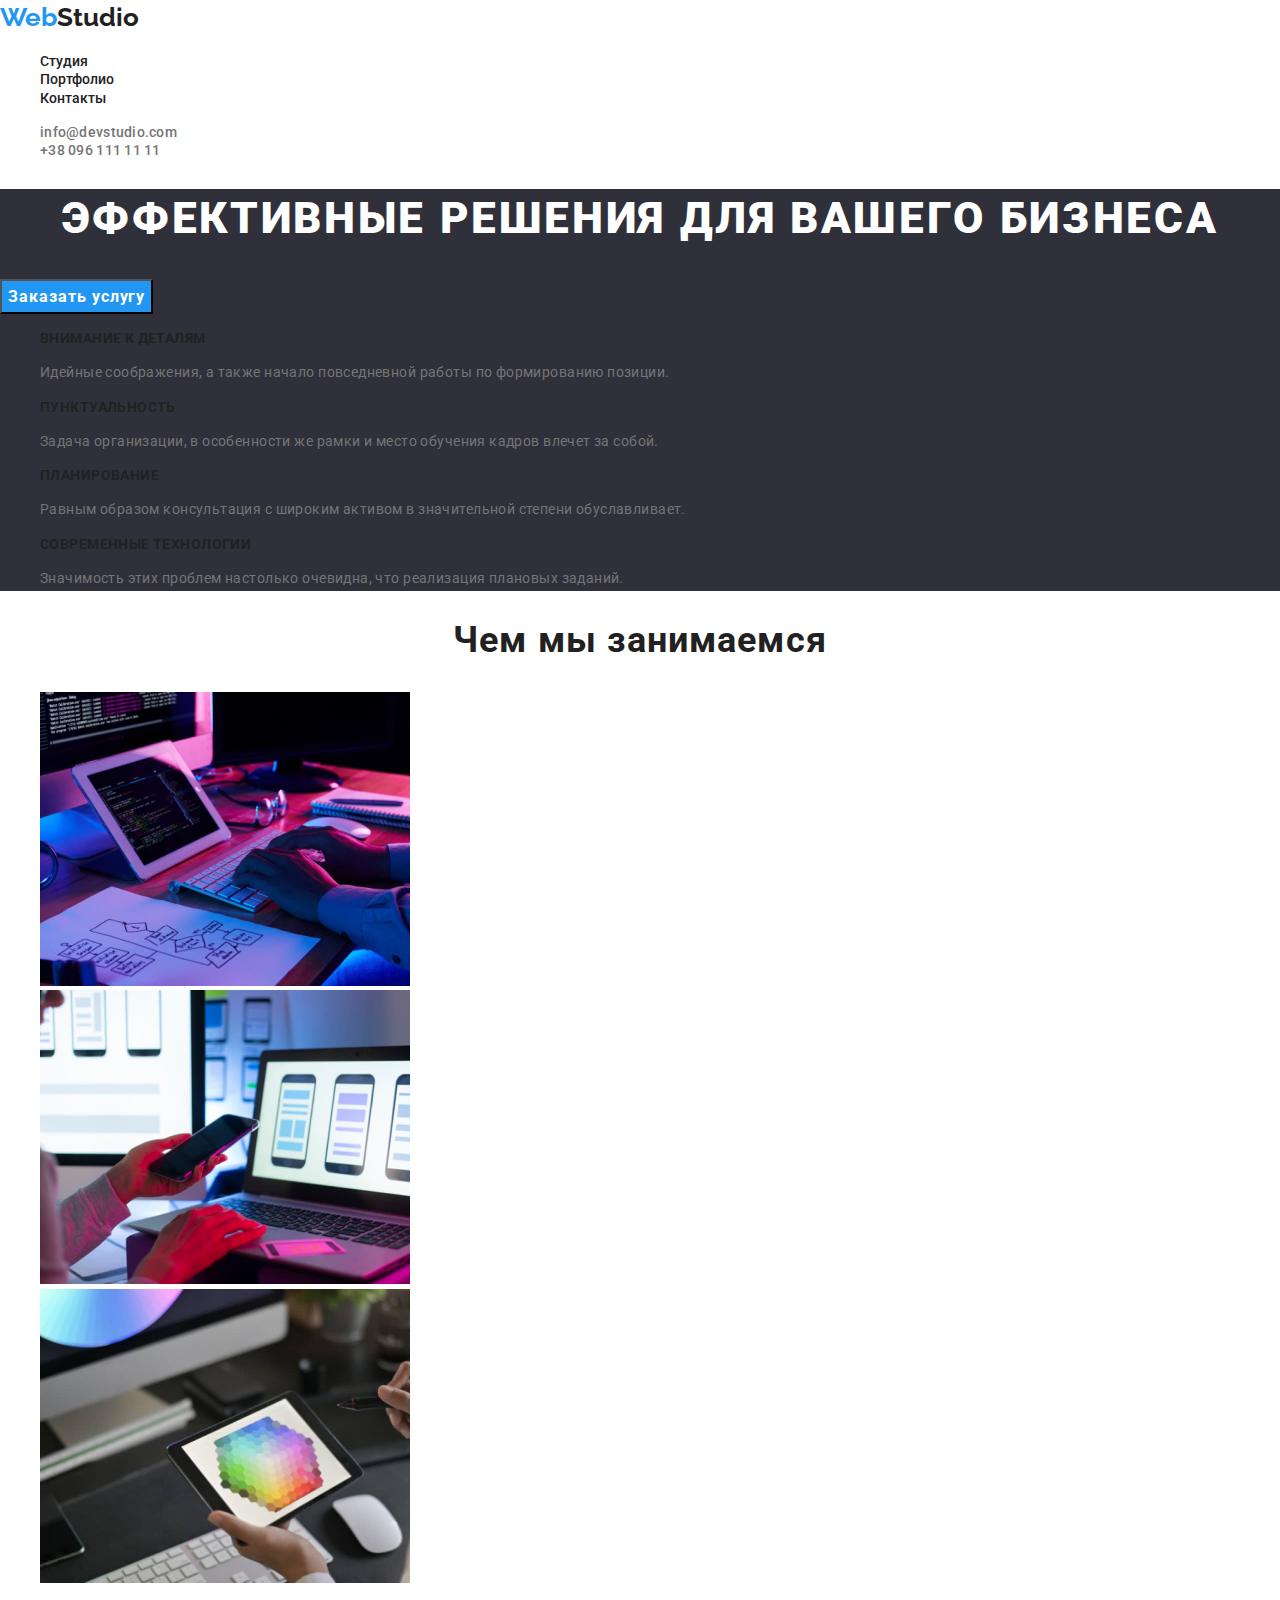
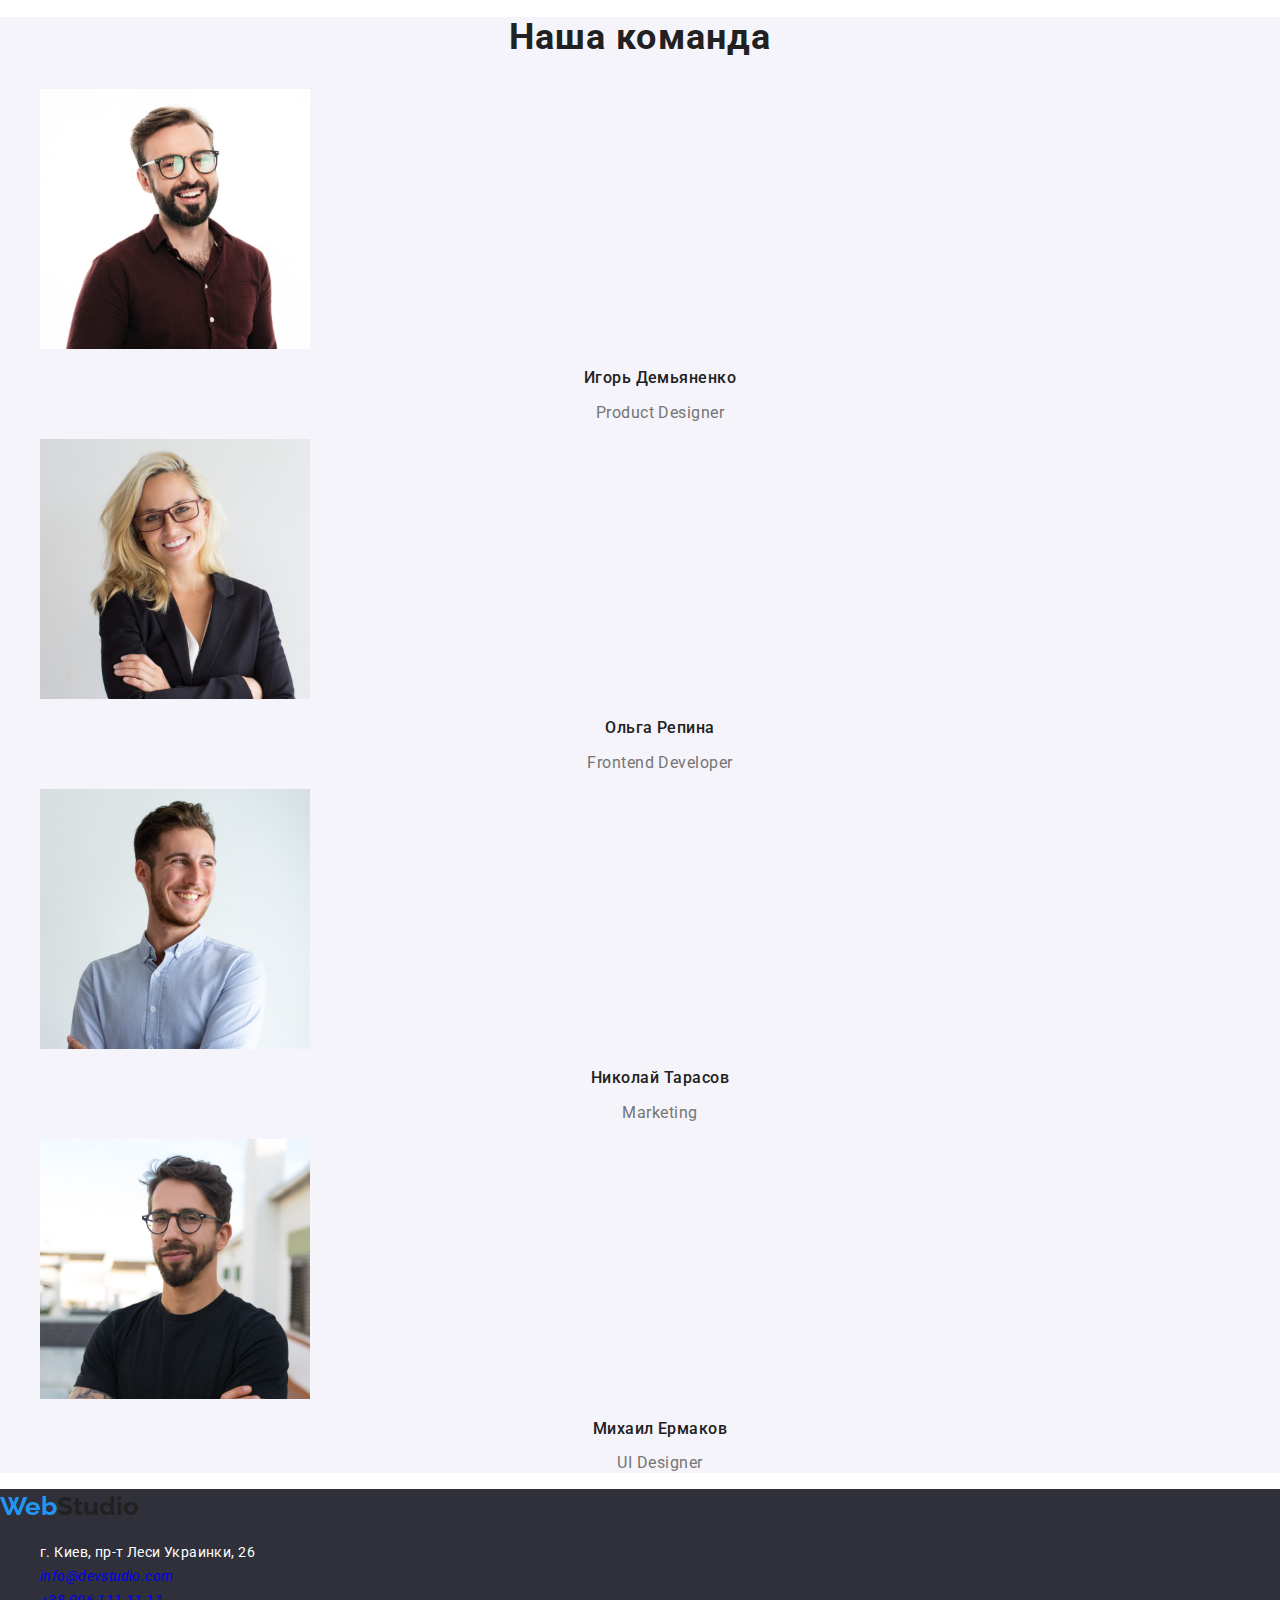
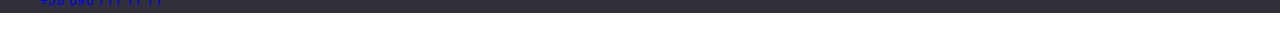
==== index.html @ ce3121b1 "17" ====
<!DOCTYPE html>
<html lang="ru">
   <head>
      <meta charset="UTF-8">
      <meta http-equiv="X-UA-Compatible" content="IE=edge">
      <meta name="viewport" content="width=device-width, initial-scale=1.0">
      <title>WebStudio</title>
      <link rel="stylesheet" href="https://cdnjs.cloudflare.com/ajax/libs/modern-normalize/1.1.0/modern-normalize.min.css">
      <link rel="preconnect" href="https://fonts.googleapis.com">
      <link rel="preconnect" href="https://fonts.gstatic.com" crossorigin>
      <link href="https://fonts.googleapis.com/css2?family=Raleway:wght@700&family=Roboto:wght@400;500;700;900&display=swap" rel="stylesheet">
      <link rel="stylesheet" href="./css/style.css">
      </head>
   <body>
      <header class="header">
         <nav class="nav">
               <a href="" class="logo link"><span class="web-logo">Web</span>Studio</a>
               <ul class="site-nav list">
                  <li class="site-nav-item"><a href="./index.html" class="site-nav-link link">Студия</a></li>
                  <li class="site-nav-item"><a href="./portfolio.html" class="site-nav-link link">Портфолио</a></li>
                  <li class="site-nav-item"><a href="" class="site-nav-link link">Контакты</a></li>
               </ul>
         </nav>
               <ul class="site-contacts list">
                  <li class="site-contacts-item"><a href="mailto:info@devstudio.com" class="contacts link">info@devstudio.com</a></li> 
                  <li class="site-contacts-item"><a href="tel:+380961111111" class="contacts link">+38 096 111 11 11</a></li>
               </ul>
      </header>
                           <!-- основная часть--> 
   <main class="" >
      <section class="title-part">
         <h1 class="title-business">
            Эффективные решения для вашего бизнеса
         </h1>
               <button type="button" class="button">Заказать услугу</button>
                           <!--заголовки и текст-->
         <h2 class="visually-hidden"> Наши приемущества</h2>
         <ul class="list">
            <li>
               <h3 class="main-title">
               Внимание к деталям
               </h3>
                  <p class="main-text">
                     Идейные соображения, а также начало повседневной работы по формированию позиции.
                  </p>
            </li>
            <li>
               <h3 class="main-title">
               Пунктуальность
               </h3>
                  <p class="main-text">
                     Задача организации, в особенности же рамки и место обучения кадров влечет за собой.
                  </p>
            </li>
            <li>
               <h3 class="main-title">
                     Планирование
               </h3>
                  <p class="main-text">
                  Равным образом консультация с широким активом в значительной степени обуславливает.
                  </p>
            </li>
            <li>
               <h3 class="main-title">
               Современные технологии
               </h3>
                  <p class="main-text">
                     Значимость этих проблем настолько очевидна, что реализация плановых заданий. 
                  </p>
            </li>
         </ul>
      </section> 
                              <!-- часть с картинками -->
      <section class="section-services">    
         <h2 class="title-employment">
            Чем мы занимаемся
         </h2>
            <ul class="list link">
               <li><img src="img/image2.jpg" alt="работа с кодом" width="370" height="294"></li>
               <li><img src="img/image0.jpg" alt="работа на ноутбуке" width="370" height="294"></li>
               <li><img src="img/image1.jpg" alt="работа с графикой" width="370" height="294"></li>
            </ul>
      </section>
                                 <!--наша команда-->
      <section class="our-team-section">
         <h2 class="title-employment">
            Наша команда
         </h2>
            <ul class="foto-team list link">
               <li class="developer-card"> 
                  <img src="img/image3.jpg" alt="Фото Игорь Демьяненко" width="270" height="260">
                  <h3 class="name-developer"> Игорь Демьяненко </h3>
                  <p class="text-foto-team"><span lang="en">Product Designer</span></p>
               </li>
               <li class="developer-card"> 
                  <img src="img/image4.jpg" alt="Фото Ольга Репина" width="270" height="260">
                  <h3 class="name-developer"> Ольга Репина </h3>
                  <p class="text-foto-team"><span lang="en">Frontend Developer</span></p>
               </li>
               <li class="developer-card">  
                  <img src="img/image5.jpg" alt="Фото Николай Тарасов" width="270" height="260">
                  <h3 class="name-developer"> Николай Тарасов </h3>
                  <p class="text-foto-team"><span lang="en">Marketing</span></p>
               </li>
               <li class="developer-card"> 
                  <img src="img/image6.jpg" alt="Фото Михаил Ермаков" width="270" height="260">
                  <h3 class="name-developer"> Михаил Ермаков </h3>
                  <p class="text-foto-team"><span lang="en">UI Designer</span></p>
               </li>
            </ul>
      </section>
   </main>
                              <!-- заключение-->
         <footer class="footer-content">
            <a href="link" class="logo link"><span class="web-logo">Web</span>Studio</a>
         <address class="address_content">
            <ul class="list link"> 
               <li class="location-footer"><a href="https://goo.gl/maps/DuuJPhPLTHRqAcxPA" class="location link"> г. Киев, пр-т Леси Украинки, 26</a></li>           
               <li class="mail-telefon-footer"><a href="mailto:info@devstudio.com" class="mail-to link">info@devstudio.com</a></li>
               <li class="mail-telefon-footer"><a href="tel:+380961111111" class="telefon link">+38 096 111 11 11</a></li>            
            </ul>      
         </address>
      </footer>
   </body>
</html>
---- css/style.css ----
:root{
   --text-active:#2196F3;
   --text-header:#212121;
   --background-section:#ffffff;
   --color-text:#757575;
}
body{
   background-color: var(--background-section);
   font-family: 'Roboto',sans-serif;
}

/* что бы убрать точки (класс списка)*/
.list{
   list-style: none;
   }
/*что бы убрать подчеркивание у ссылок(на ссылки)*/
.link{
   text-decoration: none;
}
.button{
   color: var(--text-active);
}
.visually-hidden {
   position: absolute;
   white-space: nowrap;
   width: 1px;
   height: 1px;
   overflow: hidden;
   border: 0;
   padding: 0;
   clip: rect(0 0 0 0);
   clip-path: inset(50%);
   margin: -1px; }
/*line-height:1.33*/
                              /*Шапка*/
.header{
   background-color: var(--background-section);
}
.logo{
   font-family: 'Raleway';
   font-weight: 700;
   font-size: 26px;
   line-height: 1.38;
   color:var(--text-header);
}
.web-logo{
   color: var(--text-active);
}
.site-nav-link{
   font-weight: 500;
   font-size: 14px;
   line-height: 1.2;
   color: var(--text-header);
}
/*.studio{
   margin:32px 50px 32px 94px ;
}*/
.site-nav-link:hover,
.site-nav-link:focus{
   color: var(--text-active);
}
.contacts{
   font-weight: 500;
   font-size: 14px;
   line-height: 1.2;
   letter-spacing: 0.02em;
   color: var(--color-text)
}
/* font family : inherit; */ 
.contacts:hover,
.contacts:focus{
   color: var(--text-active);
}

                        /*footer*/
.footer-content{
   background: #2F303A;
}
.footer{
   color: var(--background-section);
}
.location{
   font-style: normal;
   font-weight: normal;
   font-size: 14px;
   line-height: 1.71;
   letter-spacing: 0.03em;
   color: var(--background-section);
}
.location-footer{
   
}
.mail-telefon-footer{
   font-weight: normal;
   font-size: 14px;
   line-height: 1.7;
   letter-spacing: 0.03em;
}
.mail-to-footer,
.telefon-footer{
   color: rgba(255, 255, 255, 0.6);
}
                              /*cервисы 1cтр*/






            /*заказать услугу*/



.title-part{
   background-color: #2F303A;
}
.title-business{
   font-weight: 900;
   font-size: 44px;
   line-height: 1.36;
   text-align: center;
   letter-spacing: 0.06em;
   text-transform: uppercase;   
   color: var(--background-section);
}
.button{
   background: var(--text-active);
   font-weight: 700;
   font-size: 16px;
   line-height:1.85;
   align-items: center;
   text-align: center;
   letter-spacing: 0.06em;
   color: var(--background-section);
   font-family: inherit;
   cursor: pointer;
}

         /*заголовки и текст*/


.section-advanteges,
.section-services{background: #ffffff;
}
.main-title{
   font-style: normal;
   font-weight: 700;
   font-size: 14px;
   line-height: 1.2;
   letter-spacing: 0.03em;
   text-transform: uppercase;
   color: var(--text-header);
}
.main-text{
   font-style: normal;
   font-weight: 400;
   font-size: 14px;
   line-height: 1.7;
   letter-spacing: 0.03em;
   color: var(--color-text);

}
.title-employment{
   font-style: normal;
   font-weight: 700;
   font-size: 36px;
   line-height: 1.16;
   text-align: center;
   letter-spacing: 0.03em;
   color: var(--text-header);
}

               /*наша команда фото*/


.our-team-section{
   background: #F5F4FA;
   ;
}
.name-developer{
   font-style: normal;
   font-weight: 500;
   font-size: 16px;
   line-height: 1.18;
   text-align: center;
   letter-spacing: 0.03em;
   color: var(--text-header);
}
.text-foto-team{
   font-style: normal;
   font-weight: 400;
   font-size: 16px;
   line-height: 1.18;
   text-align: center;
   letter-spacing: 0.03em;
   color: var(--color-text);
}


/*страница 2*/
.main-portfolio{

}

.section-buttons-text{

}

.section-buttons{

}
.section-buttons-text{

}
.button-all:focus,
.button-all:hover{
   color: var(--background-section);
   background-color: var(--text-active )
}
.button-all{
   font-family:inherit;
   font-style: normal;
   font-weight: 500;
   font-size: 16px;
   line-height: 1.62;
   text-align: center;
   letter-spacing: 0.03em;
   color: var(--text-header);
   cursor: pointer;
   }
.text-title-box{
   font-weight: bold;
   font-size: 18px;
   line-height: 2.0;
   letter-spacing: 0.06em;
   color: var(--text-header);
}
.text-caption{
   font-style: normal;
   font-weight: normal;
   font-size: 16px;
   line-height: 1.8;
   letter-spacing: 0.03em;
   color: var(--color-text);
}
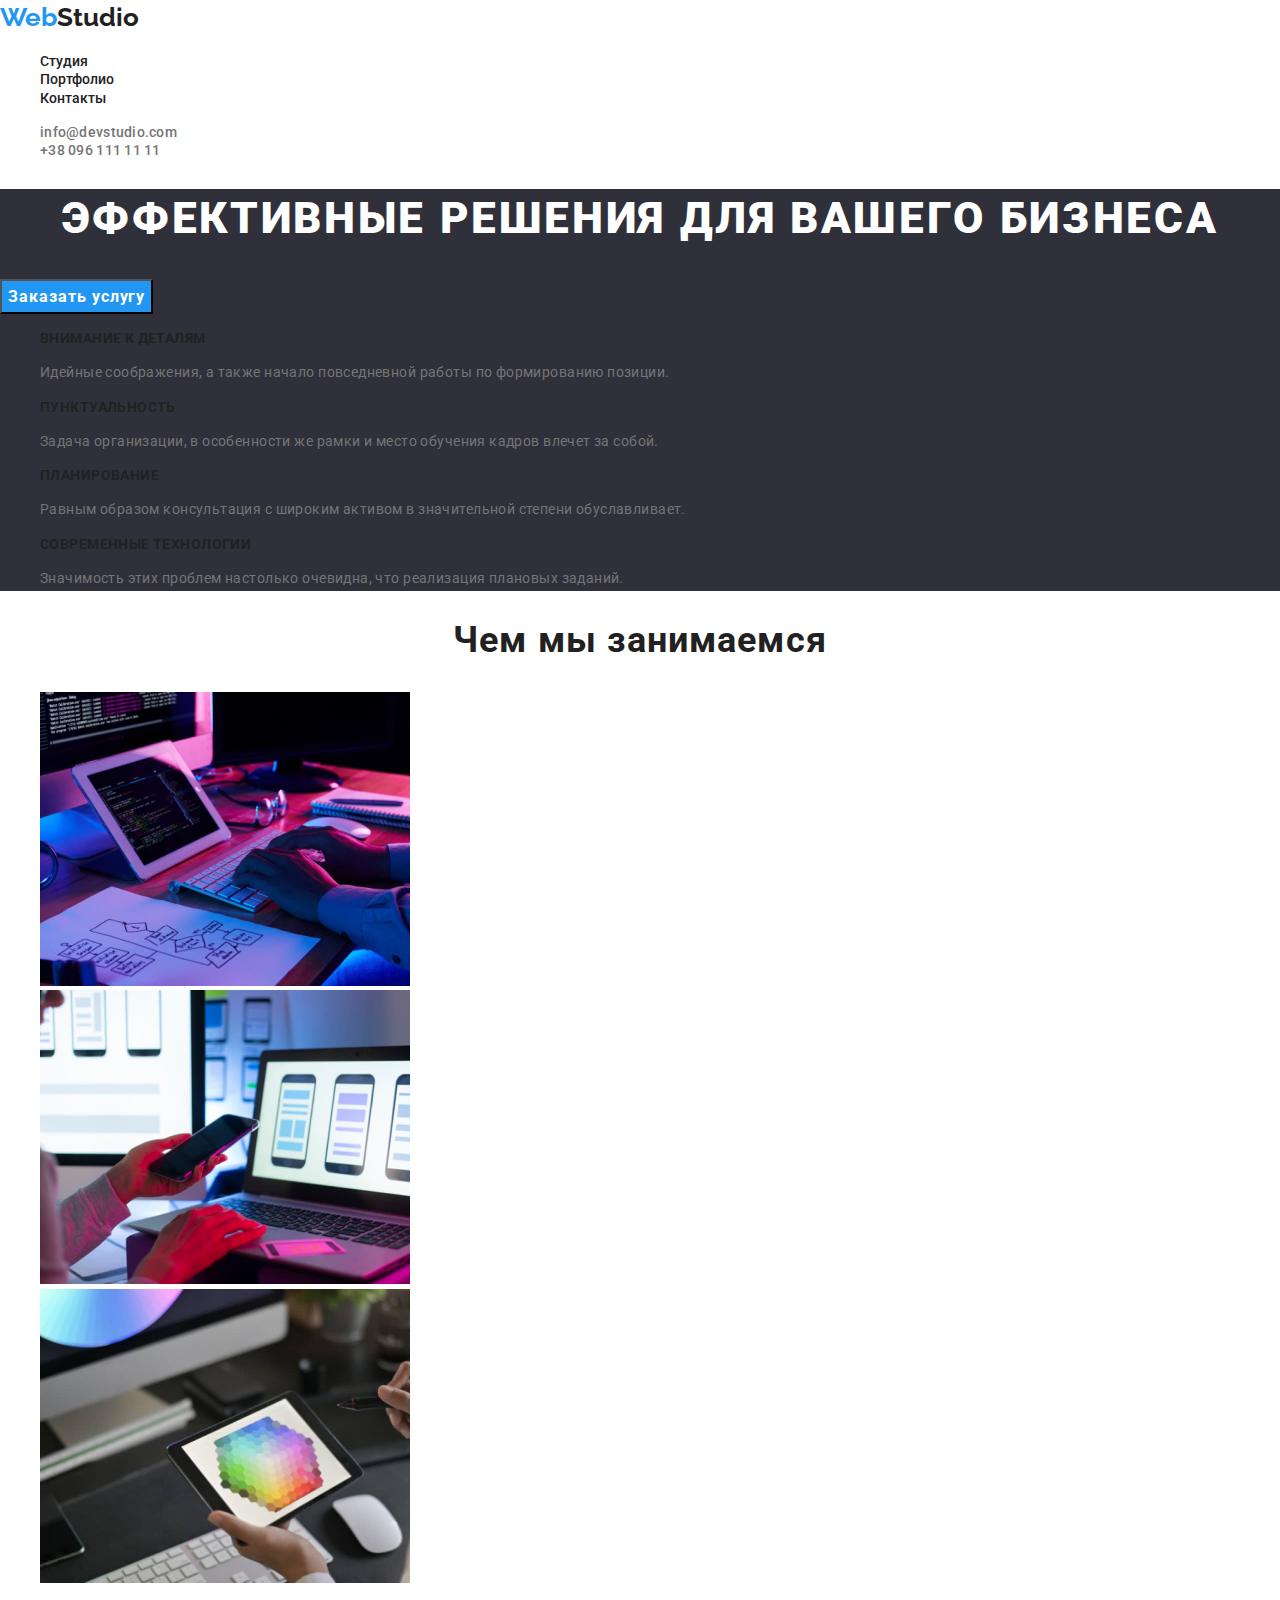
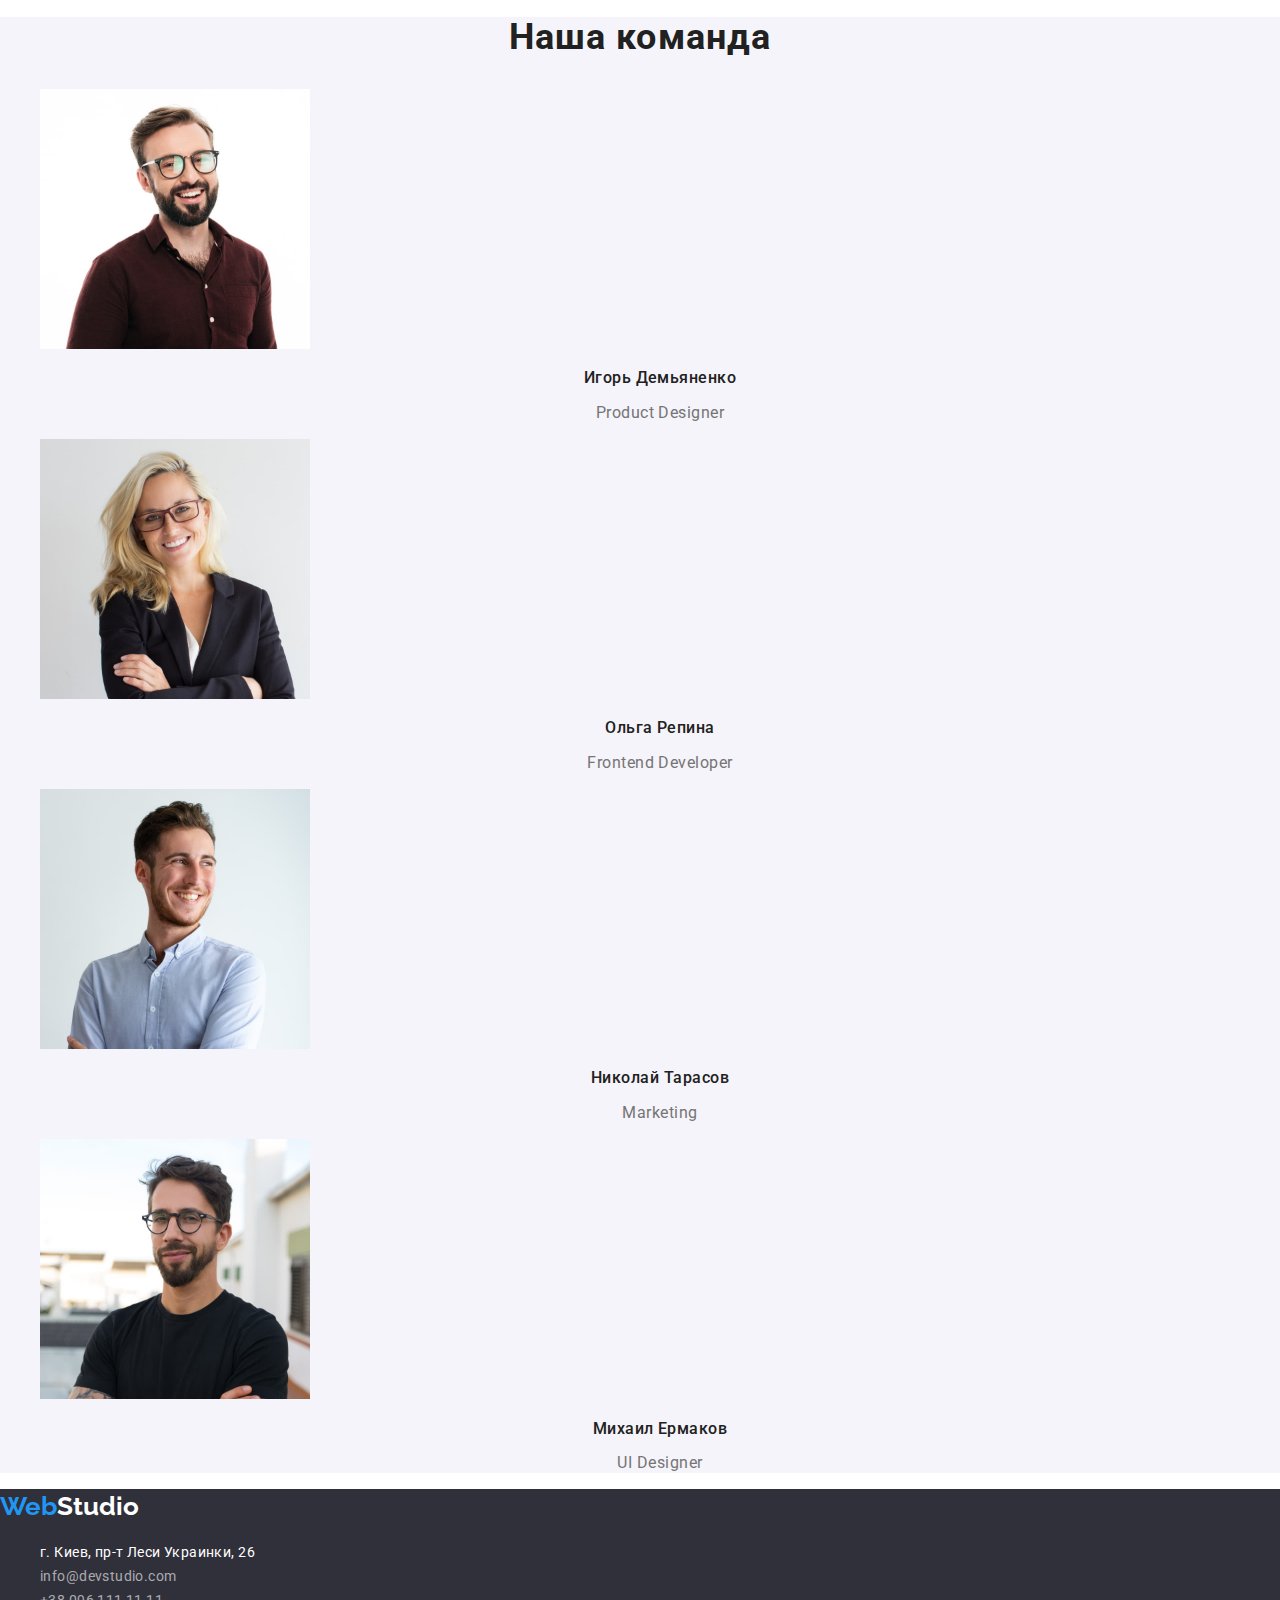
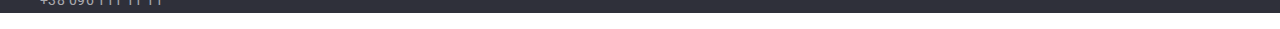
==== commit e0fd2e7f: "181818" ====
--- a/index.html
+++ b/index.html
@@ -111,14 +111,14 @@
       </section>
    </main>
                               <!-- заключение-->
-         <footer class="footer-content">
-            <a href="link" class="logo link"><span class="web-logo">Web</span>Studio</a>
-         <address class="address_content">
-            <ul class="list link"> 
-               <li class="location-footer"><a href="https://goo.gl/maps/DuuJPhPLTHRqAcxPA" class="location link"> г. Киев, пр-т Леси Украинки, 26</a></li>           
-               <li class="mail-telefon-footer"><a href="mailto:info@devstudio.com" class="mail-to link">info@devstudio.com</a></li>
-               <li class="mail-telefon-footer"><a href="tel:+380961111111" class="telefon link">+38 096 111 11 11</a></li>            
-            </ul>      
+      <footer class="footer-content">
+         <a href="" class="logo link"><span class="web-logo">Web</span><span class="studio-logo">Studio</span></a>
+         <address class="address-content">
+            <ul class="address list"> 
+               <li class="address-item"><a href="https://goo.gl/maps/DuuJPhPLTHRqAcxPA" class="location link"> г. Киев, пр-т Леси Украинки, 26</a></li>           
+               <li class="address-item"><a href="mailto:info@devstudio.com" class="footer-contacts link">info@devstudio.com</a></li>
+               <li class="address-item"><a href="tel:+380961111111" class="footer-contacts link">+38 096 111 11 11</a></li>           
+            </ul>    
          </address>
       </footer>
    </body>
--- a/css/style.css
+++ b/css/style.css
@@ -52,9 +52,6 @@
    line-height: 1.2;
    color: var(--text-header);
 }
-/*.studio{
-   margin:32px 50px 32px 94px ;
-}*/
 .site-nav-link:hover,
 .site-nav-link:focus{
    color: var(--text-active);
@@ -66,39 +63,37 @@
    letter-spacing: 0.02em;
    color: var(--color-text)
 }
-/* font family : inherit; */ 
 .contacts:hover,
-.contacts:focus{
+.contacts:focus,
+.footer-contacts{
    color: var(--text-active);
 }
 
                         /*footer*/
+
 .footer-content{
    background: #2F303A;
 }
-.footer{
+.studio-logo{
    color: var(--background-section);
 }
 .location{
+   color: var(--background-section);
+}
+.address-item{
    font-style: normal;
    font-weight: normal;
    font-size: 14px;
    line-height: 1.71;
    letter-spacing: 0.03em;
-   color: var(--background-section);
-}
-.location-footer{
    
 }
-.mail-telefon-footer{
-   font-weight: normal;
-   font-size: 14px;
-   line-height: 1.7;
-   letter-spacing: 0.03em;
-}
-.mail-to-footer,
-.telefon-footer{
+.footer-contacts{
    color: rgba(255, 255, 255, 0.6);
+}
+.footer-contacts:hover,
+.footer-contacts:focus{
+   color: var(--text-active);
 }
                               /*cервисы 1cтр*/
 
@@ -140,7 +135,8 @@
 
 
 .section-advanteges,
-.section-services{background: #ffffff;
+.section-services{
+   background: #ffffff;
 }
 .main-title{
    font-style: normal;
@@ -175,7 +171,6 @@
 
 .our-team-section{
    background: #F5F4FA;
-   ;
 }
 .name-developer{
    font-style: normal;
@@ -197,27 +192,16 @@
 }
 
 
-/*страница 2*/
-.main-portfolio{
-
-}
-
-.section-buttons-text{
-
-}
-
-.section-buttons{
-
-}
-.section-buttons-text{
-
-}
-.button-all:focus,
-.button-all:hover{
+
+                                 /*страница 2*/
+
+
+.button-filter:focus,
+.button-filter:hover{
    color: var(--background-section);
    background-color: var(--text-active )
 }
-.button-all{
+.button-filter{
    font-family:inherit;
    font-style: normal;
    font-weight: 500;
@@ -228,7 +212,8 @@
    color: var(--text-header);
    cursor: pointer;
    }
-.text-title-box{
+                                 /*секция фото*/
+.works-text-box {
    font-weight: bold;
    font-size: 18px;
    line-height: 2.0;
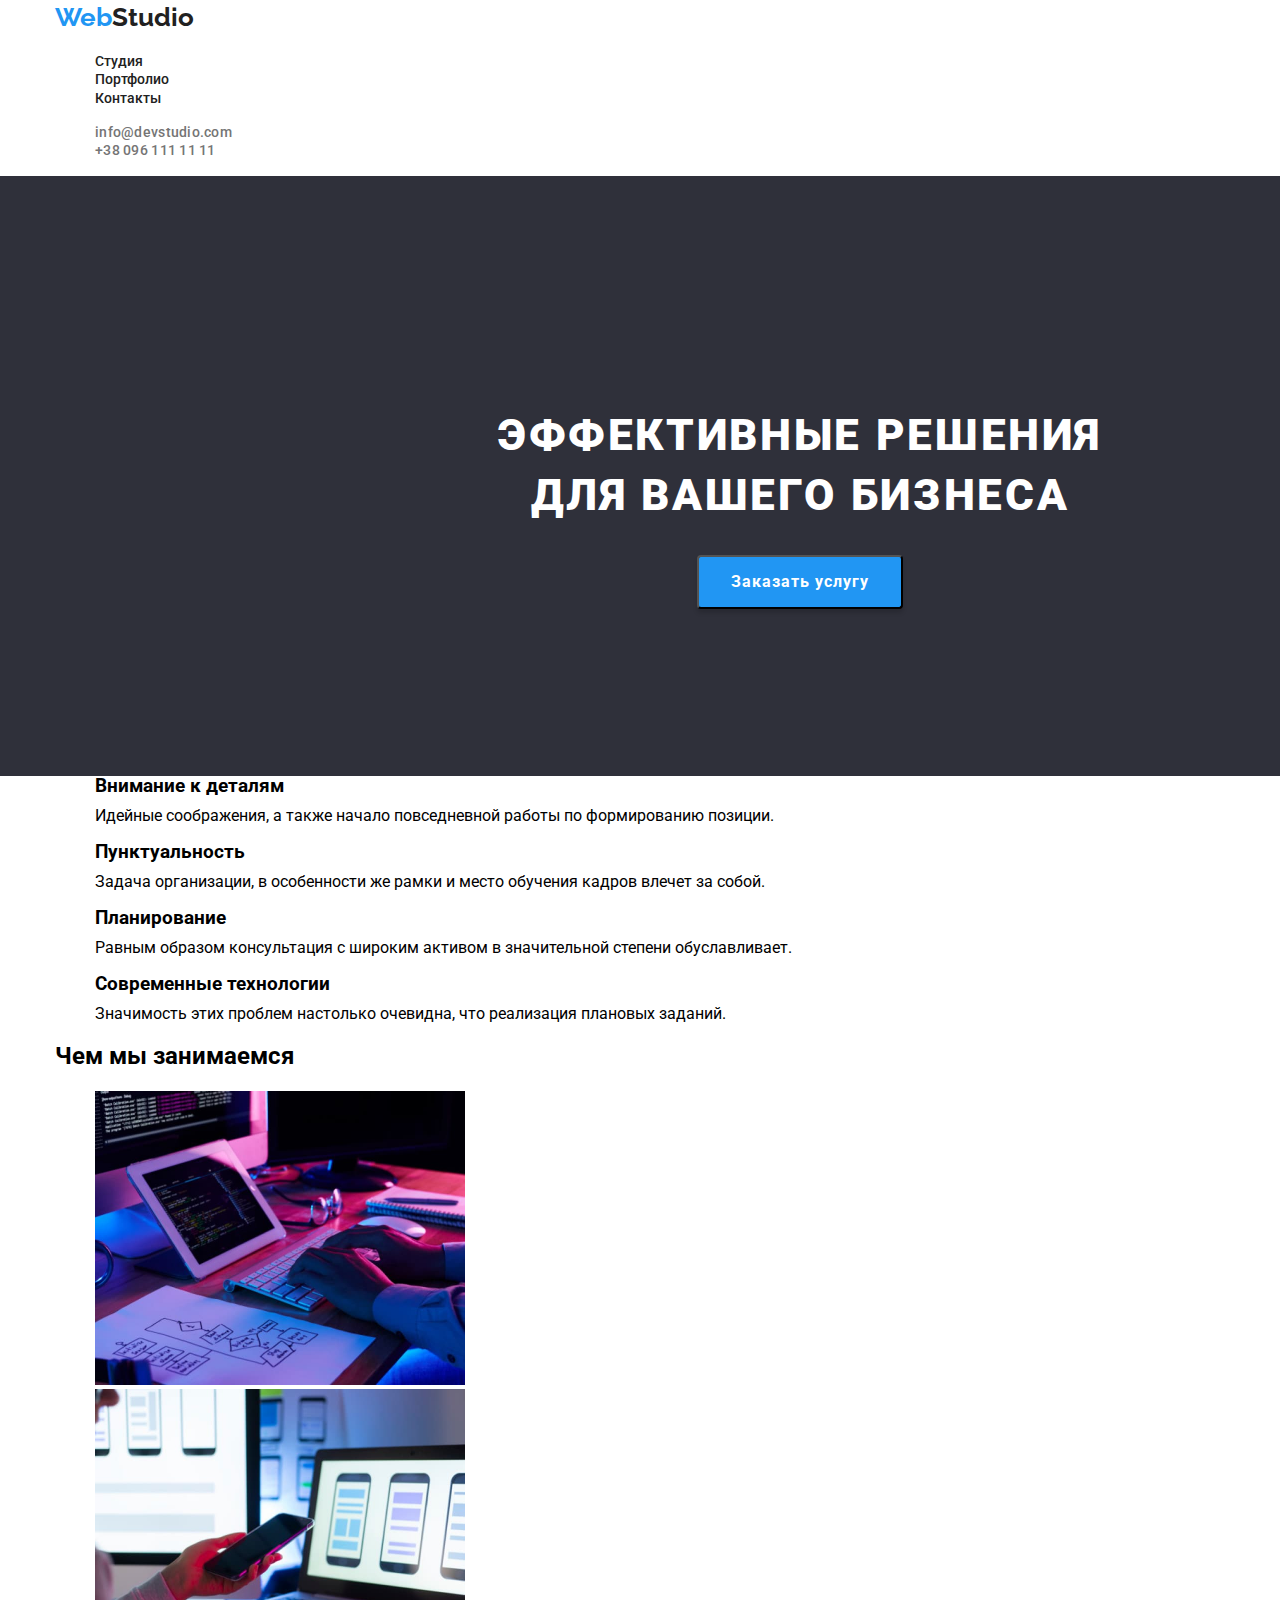
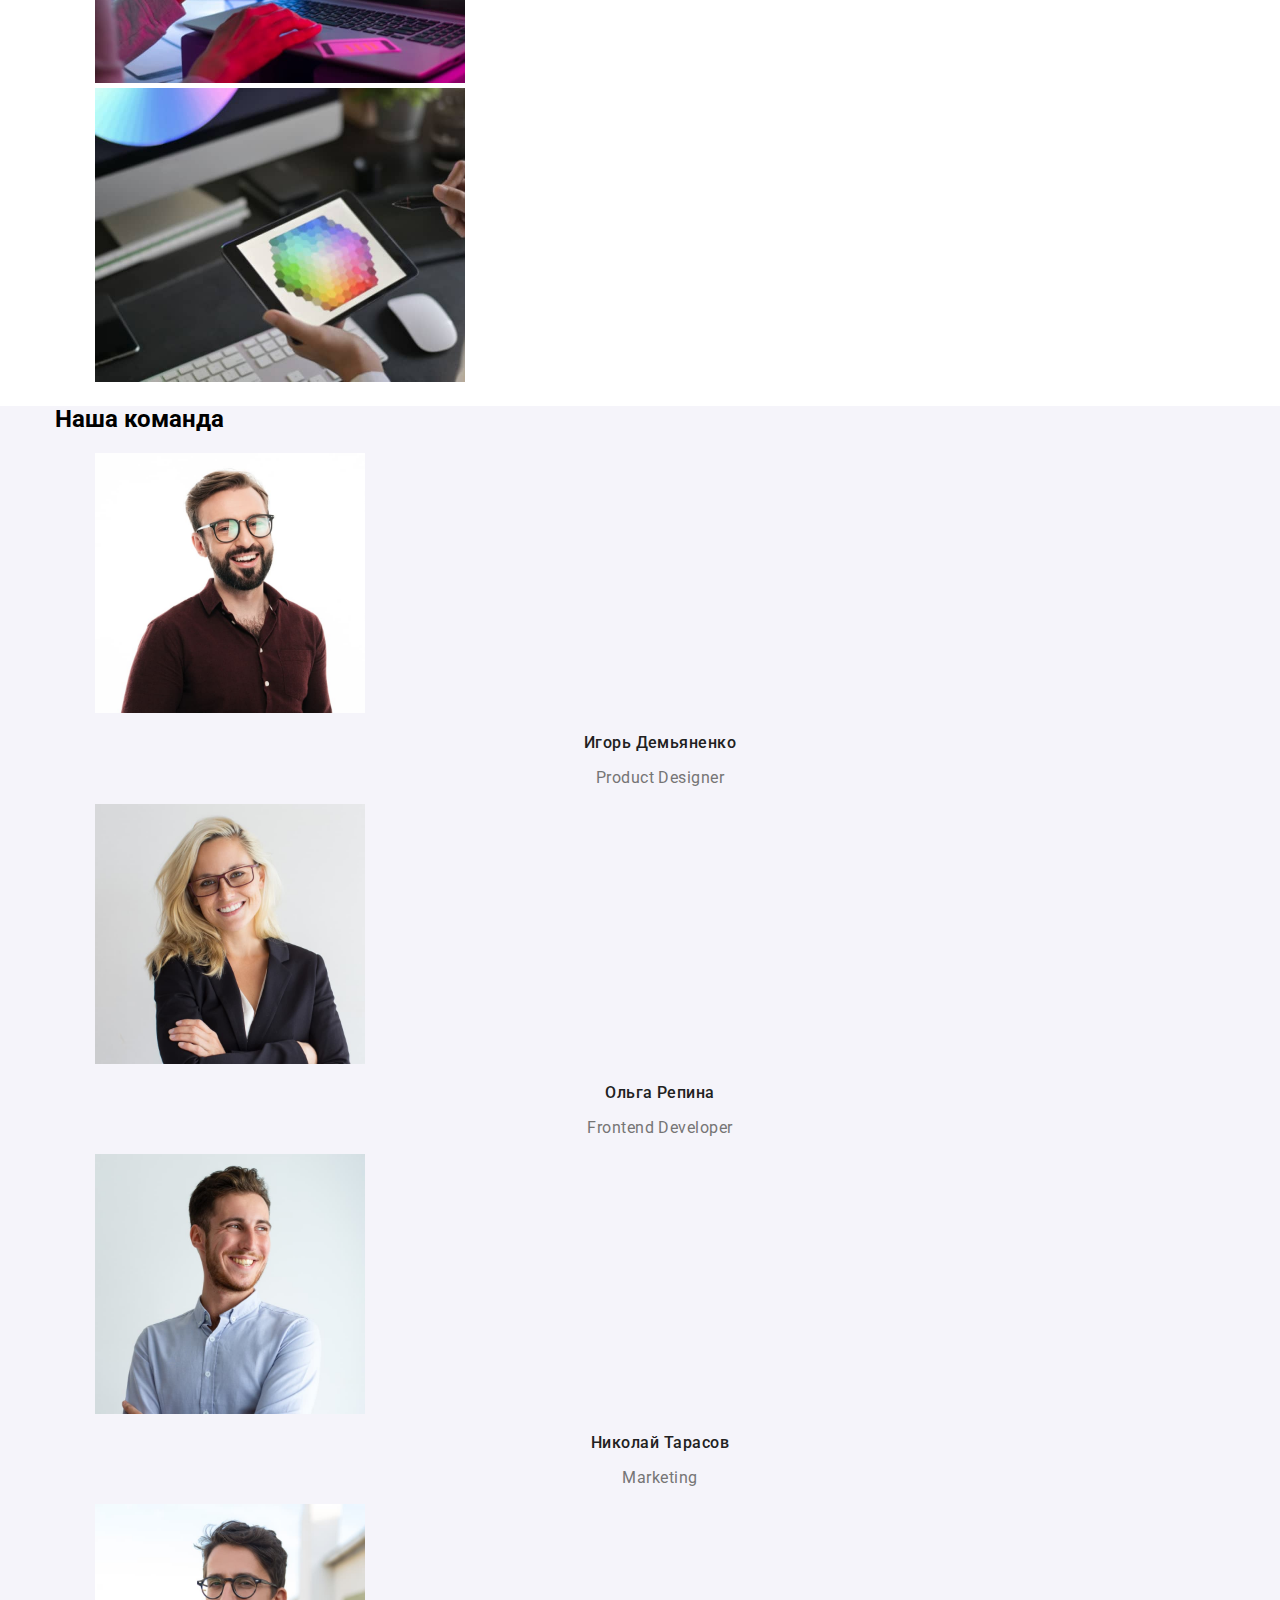
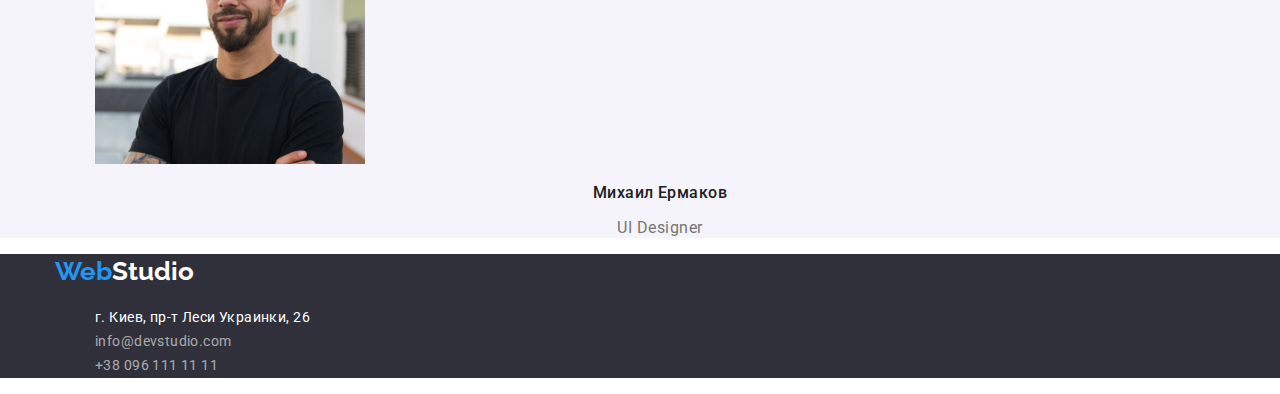
==== commit ea9c6480: "19" ====
--- a/index.html
+++ b/index.html
@@ -13,113 +13,125 @@
       </head>
    <body>
       <header class="header">
-         <nav class="nav">
-               <a href="" class="logo link"><span class="web-logo">Web</span>Studio</a>
-               <ul class="site-nav list">
-                  <li class="site-nav-item"><a href="./index.html" class="site-nav-link link">Студия</a></li>
-                  <li class="site-nav-item"><a href="./portfolio.html" class="site-nav-link link">Портфолио</a></li>
-                  <li class="site-nav-item"><a href="" class="site-nav-link link">Контакты</a></li>
-               </ul>
-         </nav>
+         <div class="head-conteiner">
+            <nav class="nav-conteiner">
+                  <a href="" class="logo link"><span class="web-logo">Web</span>Studio</a>
+                  <ul class="site-nav list">
+                     <li class="site-nav-item"><a href="./index.html" class="site-nav-link link">Студия</a></li>
+                     <li class="site-nav-item"><a href="./portfolio.html" class="site-nav-link link">Портфолио</a></li>
+                     <li class="site-nav-item"><a href="" class="site-nav-link link">Контакты</a></li>
+                  </ul>
+            </nav>
                <ul class="site-contacts list">
                   <li class="site-contacts-item"><a href="mailto:info@devstudio.com" class="contacts link">info@devstudio.com</a></li> 
                   <li class="site-contacts-item"><a href="tel:+380961111111" class="contacts link">+38 096 111 11 11</a></li>
                </ul>
+         </div>
       </header>
                            <!-- основная часть--> 
-   <main class="" >
+   <main class="main-content" >
       <section class="title-part">
          <h1 class="title-business">
             Эффективные решения для вашего бизнеса
          </h1>
                <button type="button" class="button">Заказать услугу</button>
+      </section>
                            <!--заголовки и текст-->
-         <h2 class="visually-hidden"> Наши приемущества</h2>
-         <ul class="list">
-            <li>
-               <h3 class="main-title">
-               Внимание к деталям
-               </h3>
-                  <p class="main-text">
-                     Идейные соображения, а также начало повседневной работы по формированию позиции.
-                  </p>
-            </li>
-            <li>
-               <h3 class="main-title">
-               Пунктуальность
-               </h3>
-                  <p class="main-text">
-                     Задача организации, в особенности же рамки и место обучения кадров влечет за собой.
-                  </p>
-            </li>
-            <li>
-               <h3 class="main-title">
-                     Планирование
-               </h3>
-                  <p class="main-text">
-                  Равным образом консультация с широким активом в значительной степени обуславливает.
-                  </p>
-            </li>
-            <li>
-               <h3 class="main-title">
-               Современные технологии
-               </h3>
-                  <p class="main-text">
-                     Значимость этих проблем настолько очевидна, что реализация плановых заданий. 
-                  </p>
-            </li>
-         </ul>
+      <section>
+         <div class="head-conteiner">
+            <h2 class="visually-hidden"> Наши приемущества</h2>
+            <ul class="features list">
+               <li class="features-item">
+                  <h3 class="features-title">
+                  Внимание к деталям
+                  </h3>
+                     <p class="features-text">
+                        Идейные соображения, а также начало повседневной работы по формированию позиции.
+                     </p>
+               </li>
+               <li class="features-item">
+                  <h3 class="features-title">
+                  Пунктуальность
+                  </h3>
+                     <p class="features-text">
+                        Задача организации, в особенности же рамки и место обучения кадров влечет за собой.
+                     </p>
+               </li>
+               <li class="features-item">
+                  <h3 class="features-title">
+                        Планирование
+                  </h3>
+                     <p class="features-text">
+                     Равным образом консультация с широким активом в значительной степени обуславливает.
+                     </p>
+               </li>
+               <li class="features-item">
+                  <h3 class="features-title">
+                  Современные технологии
+                  </h3>
+                     <p class="features-text">
+                        Значимость этих проблем настолько очевидна, что реализация плановых заданий. 
+                     </p>
+               </li>
+            </ul>
+         </div>
       </section> 
                               <!-- часть с картинками -->
-      <section class="section-services">    
-         <h2 class="title-employment">
-            Чем мы занимаемся
-         </h2>
-            <ul class="list link">
-               <li><img src="img/image2.jpg" alt="работа с кодом" width="370" height="294"></li>
-               <li><img src="img/image0.jpg" alt="работа на ноутбуке" width="370" height="294"></li>
-               <li><img src="img/image1.jpg" alt="работа с графикой" width="370" height="294"></li>
-            </ul>
+      <section class="section-services"> 
+         <div class="head-conteiner">   
+            <h2 class="employment-title">
+               Чем мы занимаемся
+            </h2>
+               <ul class="list link">
+                  <li><img src="img/image2.jpg" alt="работа с кодом" width="370" height="294"></li>
+                  <li><img src="img/image0.jpg" alt="работа на ноутбуке" width="370" height="294"></li>
+                  <li><img src="img/image1.jpg" alt="работа с графикой" width="370" height="294"></li>
+               </ul>
+         </div>
       </section>
                                  <!--наша команда-->
-      <section class="our-team-section">
-         <h2 class="title-employment">
-            Наша команда
-         </h2>
-            <ul class="foto-team list link">
-               <li class="developer-card"> 
-                  <img src="img/image3.jpg" alt="Фото Игорь Демьяненко" width="270" height="260">
-                  <h3 class="name-developer"> Игорь Демьяненко </h3>
-                  <p class="text-foto-team"><span lang="en">Product Designer</span></p>
-               </li>
-               <li class="developer-card"> 
-                  <img src="img/image4.jpg" alt="Фото Ольга Репина" width="270" height="260">
-                  <h3 class="name-developer"> Ольга Репина </h3>
-                  <p class="text-foto-team"><span lang="en">Frontend Developer</span></p>
-               </li>
-               <li class="developer-card">  
-                  <img src="img/image5.jpg" alt="Фото Николай Тарасов" width="270" height="260">
-                  <h3 class="name-developer"> Николай Тарасов </h3>
-                  <p class="text-foto-team"><span lang="en">Marketing</span></p>
-               </li>
-               <li class="developer-card"> 
-                  <img src="img/image6.jpg" alt="Фото Михаил Ермаков" width="270" height="260">
-                  <h3 class="name-developer"> Михаил Ермаков </h3>
-                  <p class="text-foto-team"><span lang="en">UI Designer</span></p>
-               </li>
-            </ul>
+      <section class="team-section">
+         <div class="head-conteiner">
+            <h2 class="employment-title">
+               Наша команда
+            </h2>
+               <ul class="foto-team list link">
+                  <li class="developer-card"> 
+                     <img src="img/image3.jpg" alt="Фото Игорь Демьяненко" width="270" height="260">
+                     <h3 class="name-developer"> Игорь Демьяненко </h3>
+                     <p class="text-foto-team"><span lang="en">Product Designer</span></p>
+                  </li>
+                  <li class="developer-card"> 
+                     <img src="img/image4.jpg" alt="Фото Ольга Репина" width="270" height="260">
+                     <h3 class="name-developer"> Ольга Репина </h3>
+                     <p class="text-foto-team"><span lang="en">Frontend Developer</span></p>
+                  </li>
+                  <li class="developer-card">  
+                     <img src="img/image5.jpg" alt="Фото Николай Тарасов" width="270" height="260">
+                     <h3 class="name-developer"> Николай Тарасов </h3>
+                     <p class="text-foto-team"><span lang="en">Marketing</span></p>
+                  </li>
+                  <li class="developer-card"> 
+                     <img src="img/image6.jpg" alt="Фото Михаил Ермаков" width="270" height="260">
+                     <h3 class="name-developer"> Михаил Ермаков </h3>
+                     <p class="text-foto-team"><span lang="en">UI Designer</span></p>
+                  </li>
+               </ul>
+         </div>
       </section>
    </main>
                               <!-- заключение-->
       <footer class="footer-content">
-         <a href="" class="logo link"><span class="web-logo">Web</span><span class="studio-logo">Studio</span></a>
-         <address class="address-content">
-            <ul class="address list"> 
-               <li class="address-item"><a href="https://goo.gl/maps/DuuJPhPLTHRqAcxPA" class="location link"> г. Киев, пр-т Леси Украинки, 26</a></li>           
-               <li class="address-item"><a href="mailto:info@devstudio.com" class="footer-contacts link">info@devstudio.com</a></li>
-               <li class="address-item"><a href="tel:+380961111111" class="footer-contacts link">+38 096 111 11 11</a></li>           
-            </ul>    
-         </address>
+         <div class="head-conteiner">
+            <a href="" class="logo link"><span class="web-logo">Web</span><span class="studio-logo">Studio</span></a>
+            <address class="address-content">
+               <ul class="address list"> 
+                  <li class="address-item"><a href="https://goo.gl/maps/DuuJPhPLTHRqAcxPA" class="location link"> г. Киев, пр-т Леси Украинки, 26</a></li>           
+                  <li class="address-item"><a href="mailto:info@devstudio.com" class="footer-contacts link">info@devstudio.com</a></li>
+                  <li class="address-item"><a href="tel:+380961111111" class="footer-contacts link">+38 096 111 11 11</a></li>           
+               </ul>    
+            </address>
+         </div>
       </footer>
    </body>
 </html>--- a/css/style.css
+++ b/css/style.css
@@ -1,3 +1,12 @@
+/*html{
+   box-sizing: border-box;
+}
+*,
+*::after,
+*::before{
+   box-sizing: inherit;
+}*/
+
 :root{
    --text-active:#2196F3;
    --text-header:#212121;
@@ -7,6 +16,7 @@
 body{
    background-color: var(--background-section);
    font-family: 'Roboto',sans-serif;
+   
 }
 
 /* что бы убрать точки (класс списка)*/
@@ -36,6 +46,11 @@
 .header{
    background-color: var(--background-section);
 }
+.head-conteiner{
+   width: 1170px;
+   margin-left: auto;
+   margin-right: auto;
+}
 .logo{
    font-family: 'Raleway';
    font-weight: 700;
@@ -68,7 +83,9 @@
 .footer-contacts{
    color: var(--text-active);
 }
-
+.site-contacts{
+  
+}
                         /*footer*/
 
 .footer-content{
@@ -98,7 +115,9 @@
                               /*cервисы 1cтр*/
 
 
-
+.main-content{
+   border: 1px;
+}
 
 
 
@@ -108,32 +127,54 @@
 
 .title-part{
    background-color: #2F303A;
+   width: 1600px;
+   height: 600px;
+   margin-left: auto;
+   margin-right: auto;
+   padding: 200px 452px 0 452px;
+   text-align: center;
 }
 .title-business{
    font-weight: 900;
    font-size: 44px;
    line-height: 1.36;
-   text-align: center;
    letter-spacing: 0.06em;
    text-transform: uppercase;   
    color: var(--background-section);
+   margin: 30px;
+   padding: 0;
 }
 .button{
    background: var(--text-active);
+   color: var(--background-section);
+   font-family: inherit;
    font-weight: 700;
    font-size: 16px;
    line-height:1.85;
    align-items: center;
-   text-align: center;
+   /*text-align: center;*/
    letter-spacing: 0.06em;
-   color: var(--background-section);
-   font-family: inherit;
    cursor: pointer;
+   min-width: 200px;
+   box-shadow: 0px 4px 4px rgba(0, 0, 0, 0.15);
+   border-radius: 4px;
+   padding: 10px 32px;
+   
 }
 
          /*заголовки и текст*/
 
-
+.features{
+   background-color: var(--background-section);
+   margin-top: 0;
+}
+.features-title{
+   margin-top: 0;
+   margin-bottom: 10px;
+}
+.features-text{
+   margin-top: 0px;
+}
 .section-advanteges,
 .section-services{
    background: #ffffff;
@@ -169,7 +210,7 @@
                /*наша команда фото*/
 
 
-.our-team-section{
+.team-section{
    background: #F5F4FA;
 }
 .name-developer{
@@ -211,6 +252,9 @@
    letter-spacing: 0.03em;
    color: var(--text-header);
    cursor: pointer;
+   box-shadow: 0px 3px 1px rgba(0, 0, 0, 0.1), 0px 1px 2px rgba(0, 0, 0, 0.08), 0px 2px 2px rgba(0, 0, 0, 0.12);
+   border-radius: 4px;
+   padding: 6px 22px;
    }
                                  /*секция фото*/
 .works-text-box {
@@ -227,4 +271,5 @@
    line-height: 1.8;
    letter-spacing: 0.03em;
    color: var(--color-text);
-}+}
+/**/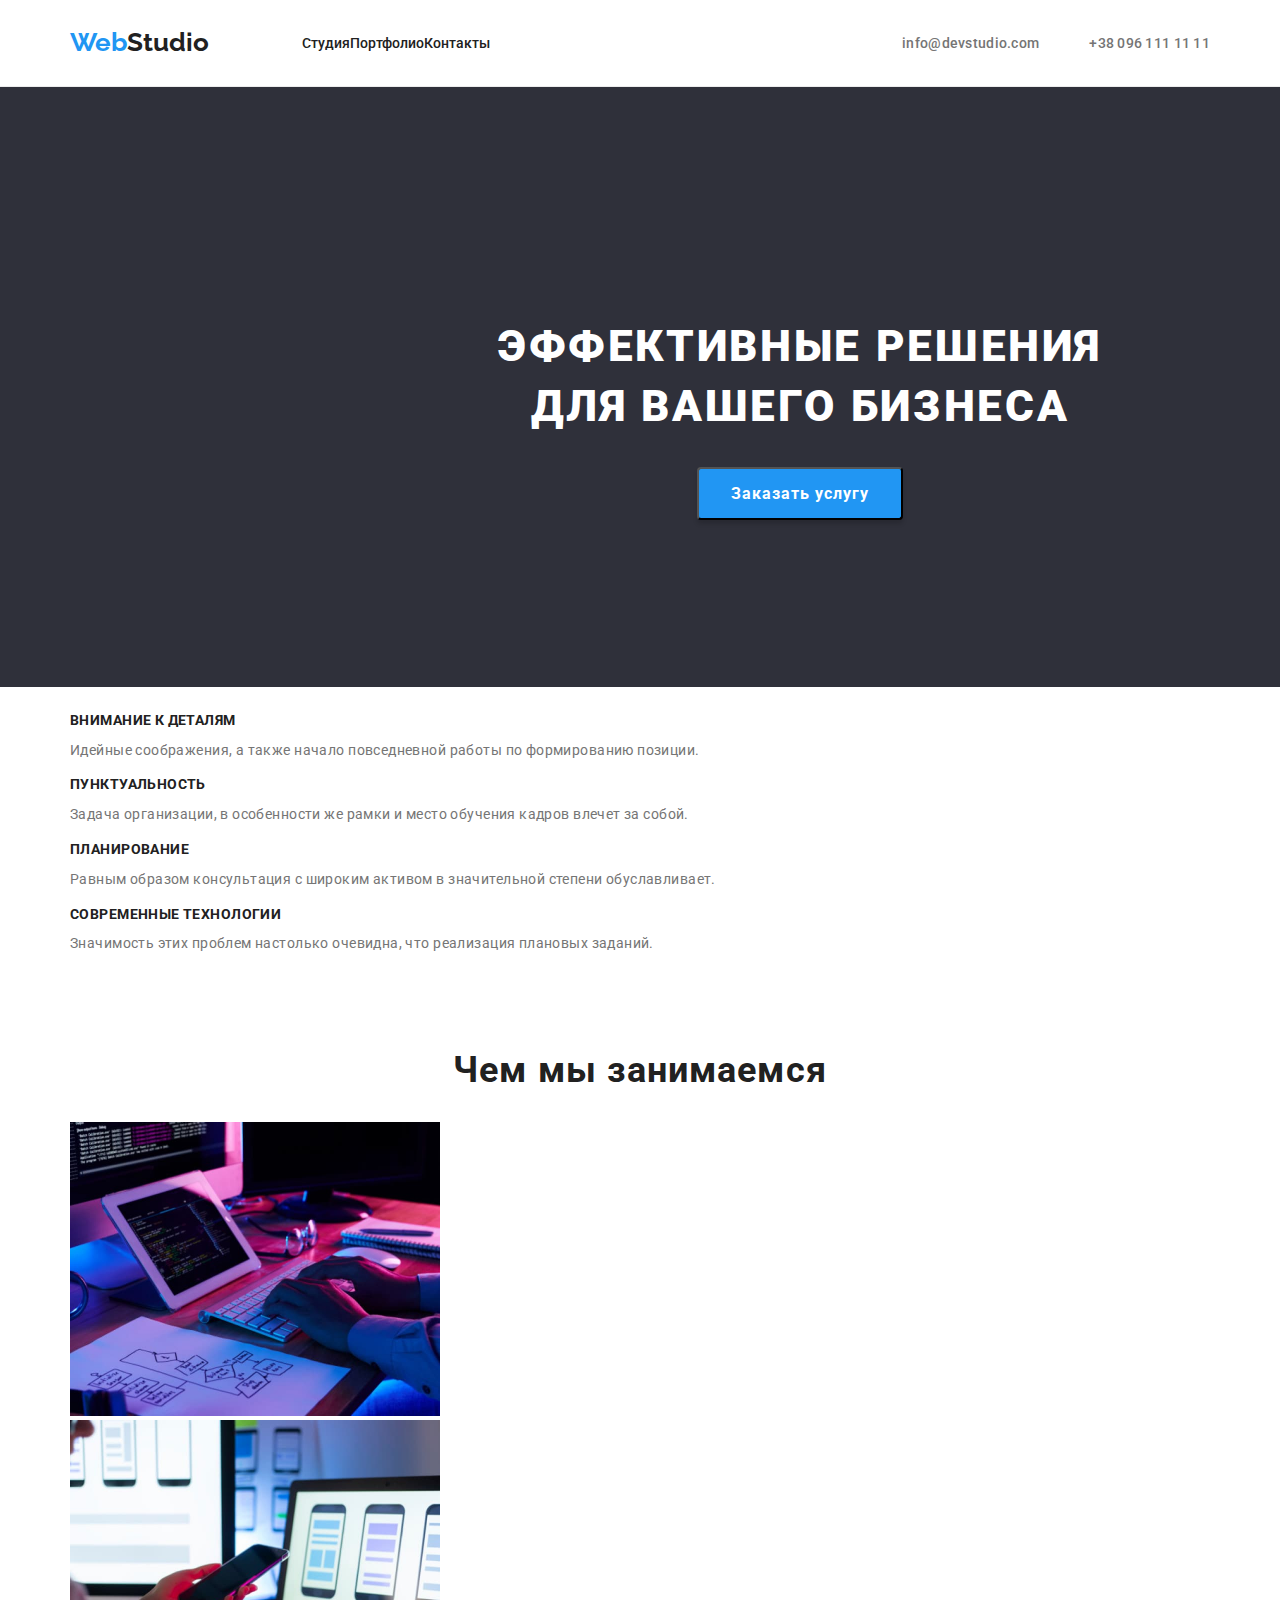
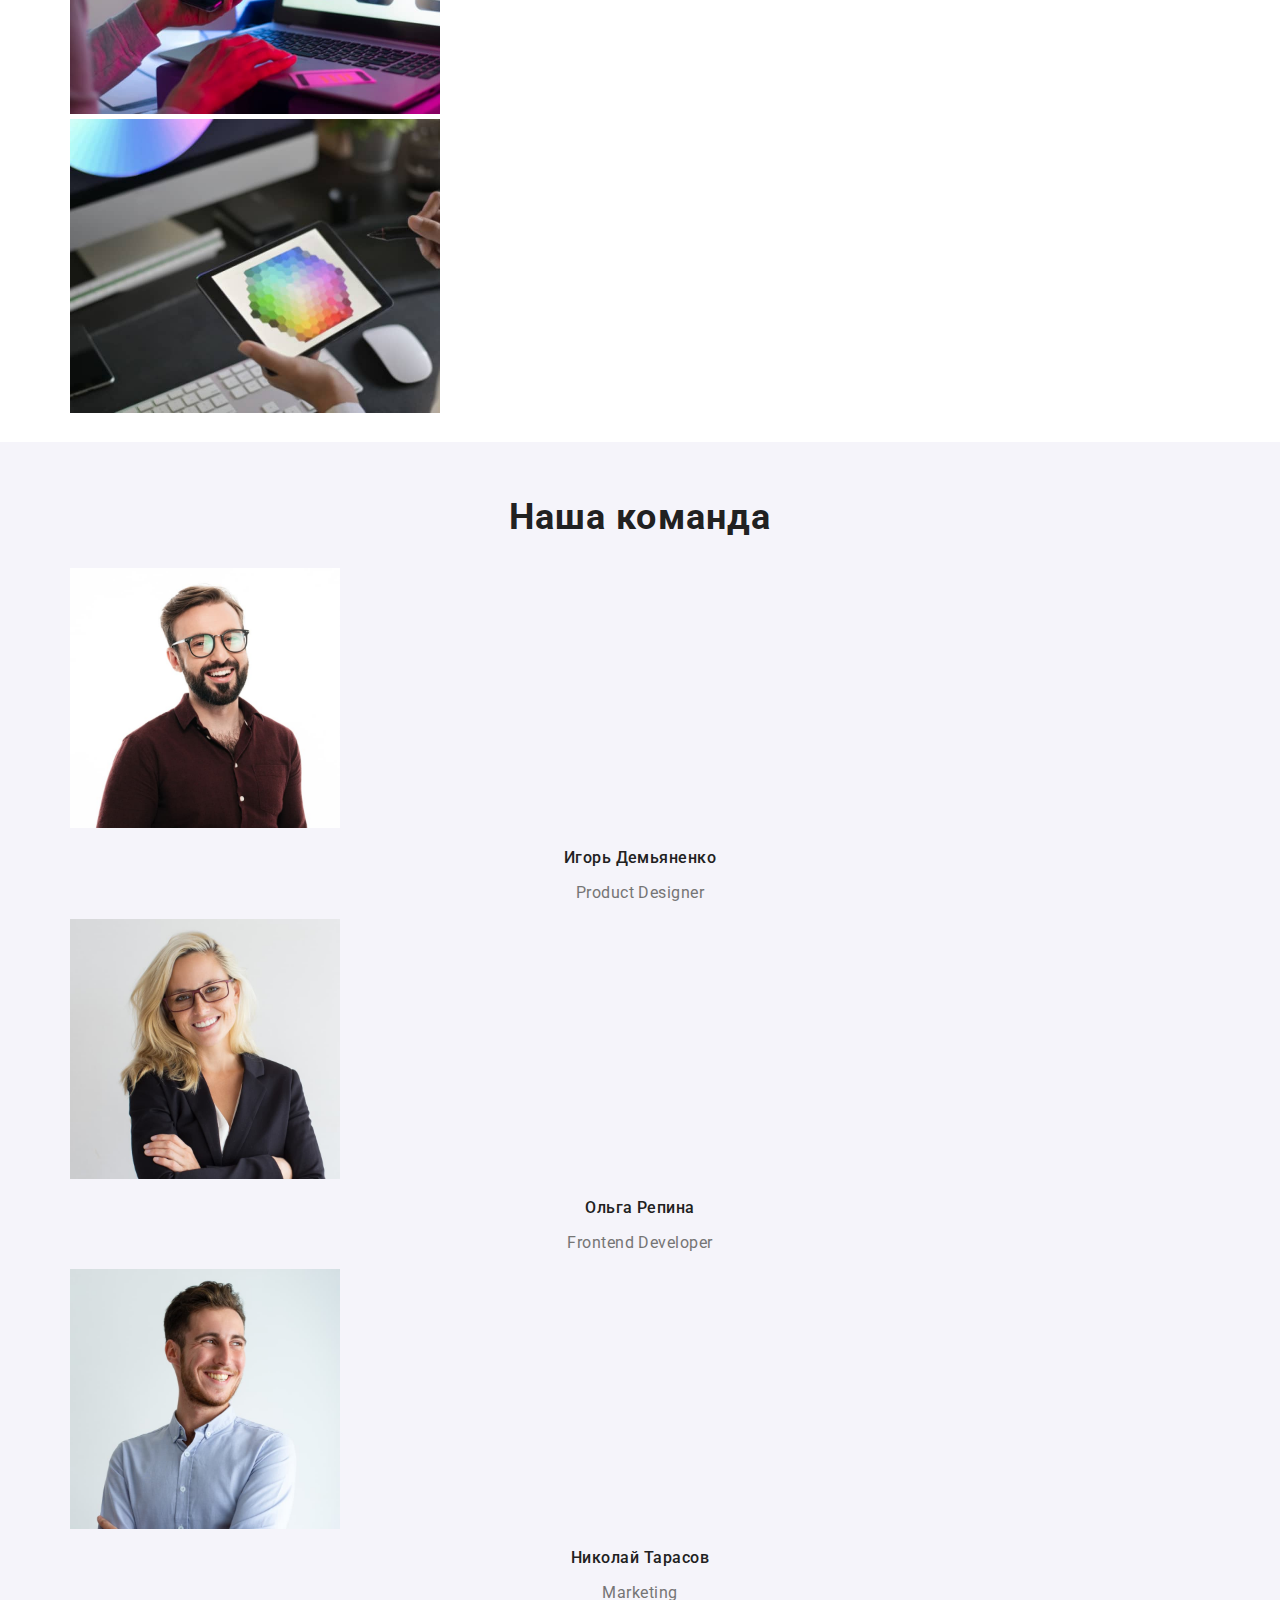
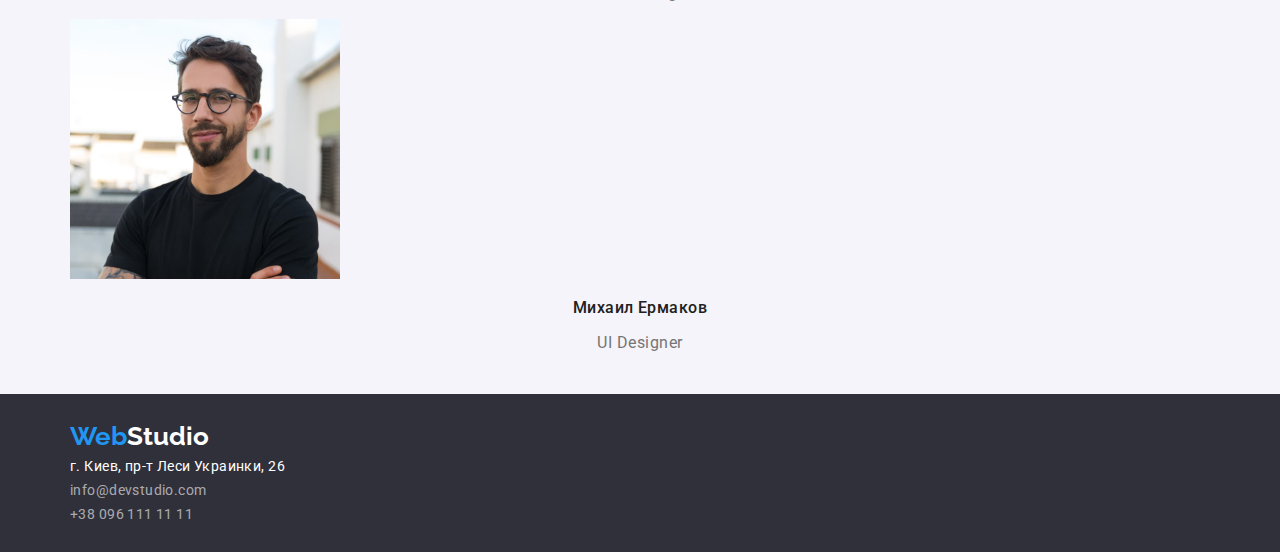
==== commit 55b58222: "1919191" ====
--- a/index.html
+++ b/index.html
@@ -12,18 +12,18 @@
       <link rel="stylesheet" href="./css/style.css">
       </head>
    <body>
-      <header class="header">
-         <div class="head-conteiner">
+      <header class="header box">
+         <div class="conteiner  head-conteiner">
             <nav class="nav-conteiner">
-                  <a href="" class="logo link"><span class="web-logo">Web</span>Studio</a>
-                  <ul class="site-nav list">
-                     <li class="site-nav-item"><a href="./index.html" class="site-nav-link link">Студия</a></li>
-                     <li class="site-nav-item"><a href="./portfolio.html" class="site-nav-link link">Портфолио</a></li>
-                     <li class="site-nav-item"><a href="" class="site-nav-link link">Контакты</a></li>
-                  </ul>
+               <a href="" class="logo link"><span class="web-logo">Web</span>Studio</a>
+               <ul class="site-nav list">
+                  <li class="site-nav-item"><a href="./index.html" class="site-nav-link link">Студия</a></li>
+                  <li class="site-nav-item"><a href="./portfolio.html" class="site-nav-link link">Портфолио</a></li>
+                  <li class="site-nav-item"><a href="" class="site-nav-link link">Контакты</a></li>
+               </ul>
             </nav>
                <ul class="site-contacts list">
-                  <li class="site-contacts-item"><a href="mailto:info@devstudio.com" class="contacts link">info@devstudio.com</a></li> 
+                  <li class="site-contacts-item"><a href="mailto:info@devstudio.com" class="contacts mail link">info@devstudio.com</a></li> 
                   <li class="site-contacts-item"><a href="tel:+380961111111" class="contacts link">+38 096 111 11 11</a></li>
                </ul>
          </div>
@@ -38,7 +38,7 @@
       </section>
                            <!--заголовки и текст-->
       <section>
-         <div class="head-conteiner">
+         <div class="conteiner">
             <h2 class="visually-hidden"> Наши приемущества</h2>
             <ul class="features list">
                <li class="features-item">
@@ -78,7 +78,7 @@
       </section> 
                               <!-- часть с картинками -->
       <section class="section-services"> 
-         <div class="head-conteiner">   
+         <div class="conteiner">   
             <h2 class="employment-title">
                Чем мы занимаемся
             </h2>
@@ -91,7 +91,7 @@
       </section>
                                  <!--наша команда-->
       <section class="team-section">
-         <div class="head-conteiner">
+         <div class="conteiner">
             <h2 class="employment-title">
                Наша команда
             </h2>
@@ -122,7 +122,7 @@
    </main>
                               <!-- заключение-->
       <footer class="footer-content">
-         <div class="head-conteiner">
+         <div class="conteiner">
             <a href="" class="logo link"><span class="web-logo">Web</span><span class="studio-logo">Studio</span></a>
             <address class="address-content">
                <ul class="address list"> 
--- a/css/style.css
+++ b/css/style.css
@@ -40,33 +40,79 @@
    padding: 0;
    clip: rect(0 0 0 0);
    clip-path: inset(50%);
-   margin: -1px; }
+   margin: -1px;
+}
+ul{
+   margin: 0;
+   padding: 0;
+}
+
 /*line-height:1.33*/
                               /*Шапка*/
 .header{
    background-color: var(--background-section);
 }
+.box{
+   border-bottom-color:#ECECEC ;
+   border-bottom-width: 1px;
+   border-bottom-style: solid;
+}
+
+.conteiner{
+   width: 1170px;
+   margin: 0 auto;
+   padding-left: 15px;
+   padding-right: 15px;
+   padding-top: 25px;
+   padding-bottom: 25px;
+} 
 .head-conteiner{
-   width: 1170px;
+   display: flex;
+
+}
+
+.nav-conteiner{
+   display: flex;
+   align-items: center;
+}
+
+.site-nav{
+   display: flex;
+   
+}
+
+.site-contacts{
+   display: flex;
    margin-left: auto;
-   margin-right: auto;
-}
+   align-items: center;
+}
+.mail{
+   margin-right: 50px;
+}
+
 .logo{
    font-family: 'Raleway';
    font-weight: 700;
    font-size: 26px;
    line-height: 1.38;
    color:var(--text-header);
+   margin-right: 93px;
 }
 .web-logo{
    color: var(--text-active);
 }
 .site-nav-link{
+   display: flex;
    font-weight: 500;
    font-size: 14px;
    line-height: 1.2;
    color: var(--text-header);
-}
+   
+}
+.site-nav:not(:first-child){
+   margin-right: 50px;
+}
+
 .site-nav-link:hover,
 .site-nav-link:focus{
    color: var(--text-active);
@@ -78,14 +124,13 @@
    letter-spacing: 0.02em;
    color: var(--color-text)
 }
+
 .contacts:hover,
 .contacts:focus,
 .footer-contacts{
    color: var(--text-active);
 }
-.site-contacts{
-  
-}
+
                         /*footer*/
 
 .footer-content{
@@ -179,7 +224,7 @@
 .section-services{
    background: #ffffff;
 }
-.main-title{
+.features-title{
    font-style: normal;
    font-weight: 700;
    font-size: 14px;
@@ -188,7 +233,7 @@
    text-transform: uppercase;
    color: var(--text-header);
 }
-.main-text{
+.features-text{
    font-style: normal;
    font-weight: 400;
    font-size: 14px;
@@ -197,7 +242,8 @@
    color: var(--color-text);
 
 }
-.title-employment{
+                        /*наша команда фото*/
+.employment-title{
    font-style: normal;
    font-weight: 700;
    font-size: 36px;
@@ -206,8 +252,6 @@
    letter-spacing: 0.03em;
    color: var(--text-header);
 }
-
-               /*наша команда фото*/
 
 
 .team-section{
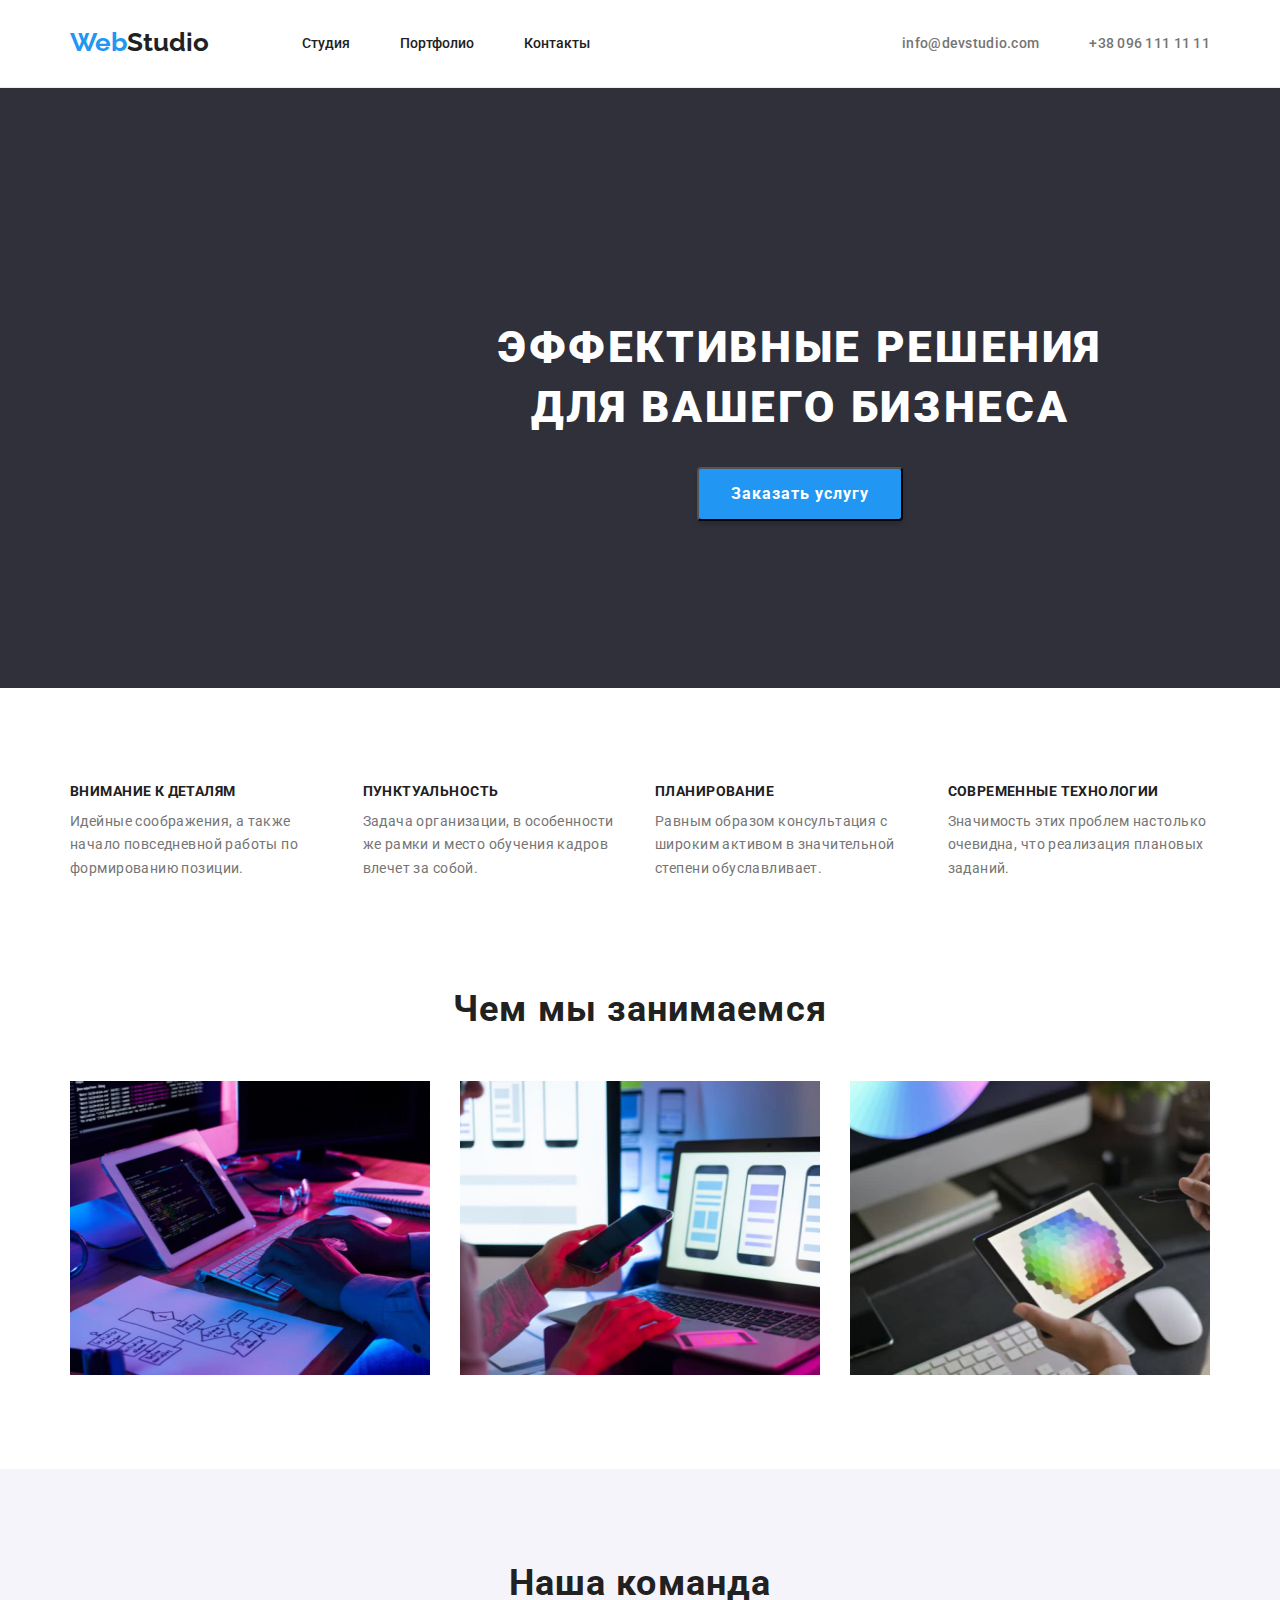
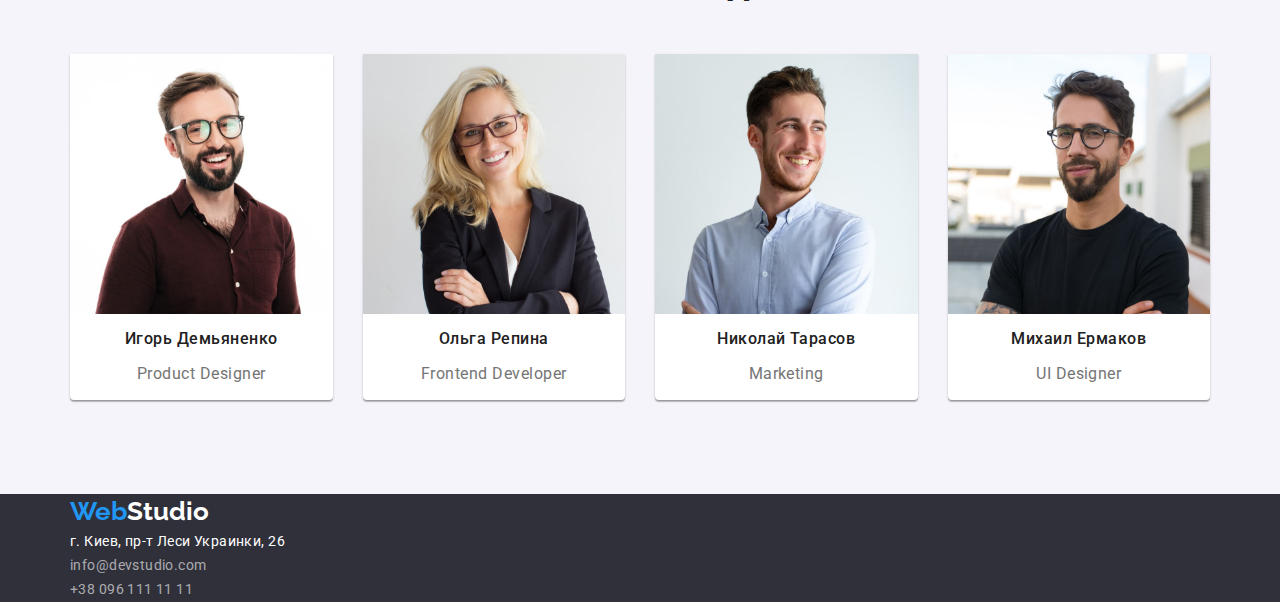
==== commit 540004e3: "202020" ====
--- a/index.html
+++ b/index.html
@@ -23,7 +23,7 @@
                </ul>
             </nav>
                <ul class="site-contacts list">
-                  <li class="site-contacts-item"><a href="mailto:info@devstudio.com" class="contacts mail link">info@devstudio.com</a></li> 
+                  <li class="site-contacts-item"><a href="mailto:info@devstudio.com" class="contacts link">info@devstudio.com</a></li> 
                   <li class="site-contacts-item"><a href="tel:+380961111111" class="contacts link">+38 096 111 11 11</a></li>
                </ul>
          </div>
@@ -38,7 +38,7 @@
       </section>
                            <!--заголовки и текст-->
       <section>
-         <div class="conteiner">
+         <div class="conteiner features-conteiner">
             <h2 class="visually-hidden"> Наши приемущества</h2>
             <ul class="features list">
                <li class="features-item">
@@ -82,36 +82,36 @@
             <h2 class="employment-title">
                Чем мы занимаемся
             </h2>
-               <ul class="list link">
-                  <li><img src="img/image2.jpg" alt="работа с кодом" width="370" height="294"></li>
-                  <li><img src="img/image0.jpg" alt="работа на ноутбуке" width="370" height="294"></li>
-                  <li><img src="img/image1.jpg" alt="работа с графикой" width="370" height="294"></li>
+               <ul class="employment-list list link">
+                  <li class="employment-item"><img src="img/image2.jpg" alt="работа с кодом" width="370" height="294"></li>
+                  <li class="employment-item"><img src="img/image0.jpg" alt="работа на ноутбуке" width="370" height="294"></li>
+                  <li class="employment-item"><img src="img/image1.jpg" alt="работа с графикой" width="370" height="294"></li>
                </ul>
          </div>
       </section>
                                  <!--наша команда-->
       <section class="team-section">
          <div class="conteiner">
-            <h2 class="employment-title">
+            <h2 class="employment-title team">
                Наша команда
             </h2>
-               <ul class="foto-team list link">
-                  <li class="developer-card"> 
+               <ul class="team-list list link">
+                  <li class="developer-item"> 
                      <img src="img/image3.jpg" alt="Фото Игорь Демьяненко" width="270" height="260">
                      <h3 class="name-developer"> Игорь Демьяненко </h3>
                      <p class="text-foto-team"><span lang="en">Product Designer</span></p>
                   </li>
-                  <li class="developer-card"> 
+                  <li class="developer-item"> 
                      <img src="img/image4.jpg" alt="Фото Ольга Репина" width="270" height="260">
                      <h3 class="name-developer"> Ольга Репина </h3>
                      <p class="text-foto-team"><span lang="en">Frontend Developer</span></p>
                   </li>
-                  <li class="developer-card">  
+                  <li class="developer-item">  
                      <img src="img/image5.jpg" alt="Фото Николай Тарасов" width="270" height="260">
                      <h3 class="name-developer"> Николай Тарасов </h3>
                      <p class="text-foto-team"><span lang="en">Marketing</span></p>
                   </li>
-                  <li class="developer-card"> 
+                  <li class="developer-item"> 
                      <img src="img/image6.jpg" alt="Фото Михаил Ермаков" width="270" height="260">
                      <h3 class="name-developer"> Михаил Ермаков </h3>
                      <p class="text-foto-team"><span lang="en">UI Designer</span></p>
--- a/css/style.css
+++ b/css/style.css
@@ -17,6 +17,10 @@
    background-color: var(--background-section);
    font-family: 'Roboto',sans-serif;
    
+}
+img{
+   display: block;
+   max-width: 100%;
 }
 
 /* что бы убрать точки (класс списка)*/
@@ -63,12 +67,12 @@
    margin: 0 auto;
    padding-left: 15px;
    padding-right: 15px;
+
+} 
+.head-conteiner{
+   display: flex;
    padding-top: 25px;
    padding-bottom: 25px;
-} 
-.head-conteiner{
-   display: flex;
-
 }
 
 .nav-conteiner{
@@ -78,7 +82,6 @@
 
 .site-nav{
    display: flex;
-   
 }
 
 .site-contacts{
@@ -86,7 +89,7 @@
    margin-left: auto;
    align-items: center;
 }
-.mail{
+.site-contacts-item:not(:last-child){
    margin-right: 50px;
 }
 
@@ -107,9 +110,10 @@
    font-size: 14px;
    line-height: 1.2;
    color: var(--text-header);
-   
-}
-.site-nav:not(:first-child){
+   padding-top: 10px;
+   padding-bottom: 10px;
+}
+.site-nav-item:not(:last-child){
    margin-right: 50px;
 }
 
@@ -166,7 +170,7 @@
 
 
 
-            /*заказать услугу*/
+                              /*заказать услугу*/
 
 
 
@@ -197,7 +201,6 @@
    font-size: 16px;
    line-height:1.85;
    align-items: center;
-   /*text-align: center;*/
    letter-spacing: 0.06em;
    cursor: pointer;
    min-width: 200px;
@@ -207,11 +210,15 @@
    
 }
 
-         /*заголовки и текст*/
-
+                              /*заголовки и текст*/
+.features-conteiner{
+   
+}
 .features{
    background-color: var(--background-section);
-   margin-top: 0;
+   margin-top: 95px;
+   display: flex;
+
 }
 .features-title{
    margin-top: 0;
@@ -240,9 +247,12 @@
    line-height: 1.7;
    letter-spacing: 0.03em;
    color: var(--color-text);
-
-}
-                        /*наша команда фото*/
+   max-width: 270px;
+}
+.features-item:not(:last-child){
+   margin-right: 30px;
+}
+                                 /*наша команда фото*/
 .employment-title{
    font-style: normal;
    font-weight: 700;
@@ -251,11 +261,45 @@
    text-align: center;
    letter-spacing: 0.03em;
    color: var(--text-header);
-}
-
-
+   margin-top: 94px;
+   margin-bottom: 0;
+}
+.employment-list{
+   display: flex;
+   margin-top: 50px;
+   flex-basis: calc(100% / 3 - 30px);
+}
+
+/*.employment-item{
+   margin-right: 30px;
+}*/
+.employment-item:not(:last-child){
+   margin-right: 30px;
+}
+
+                               /*наша команда */
 .team-section{
    background: #F5F4FA;
+   margin-top: 94px;
+   padding-top: 94px;
+}
+.team{
+   margin-top: 0;
+}
+.team-list{
+   display: flex;
+   margin-top: 50px;
+   flex-basis: calc(100% / 4 - 30px);
+}
+.developer-item{
+   background: #FFFFFF;
+   box-shadow: 0px 1px 3px rgba(0, 0, 0, 0.12), 0px 1px 1px rgba(0, 0, 0, 0.14), 0px 2px 1px rgba(0, 0, 0, 0.2);
+   border-radius: 0px 0px 4px 4px;
+   /*border: 1px solid #212121;*/
+   margin-bottom: 94px;
+}
+.developer-item:not(:last-child){
+   margin-right: 30px;
 }
 .name-developer{
    font-style: normal;
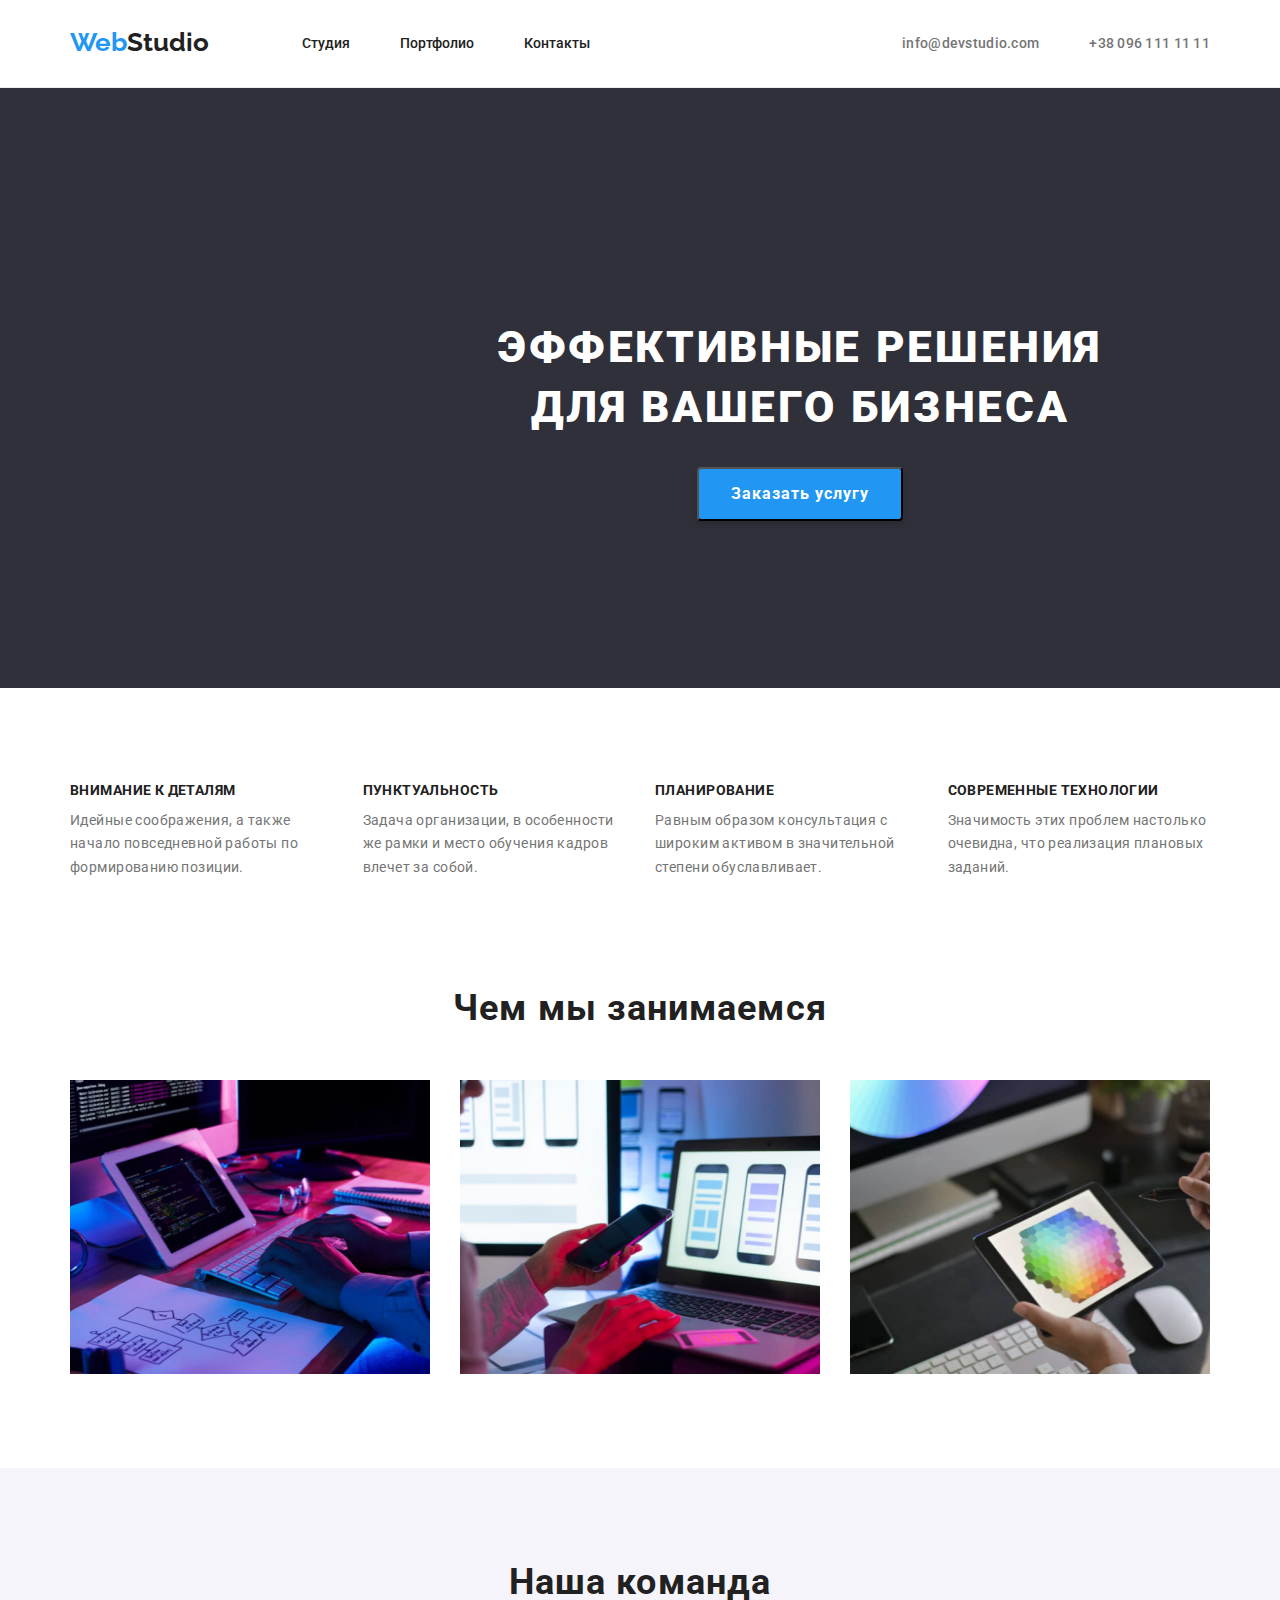
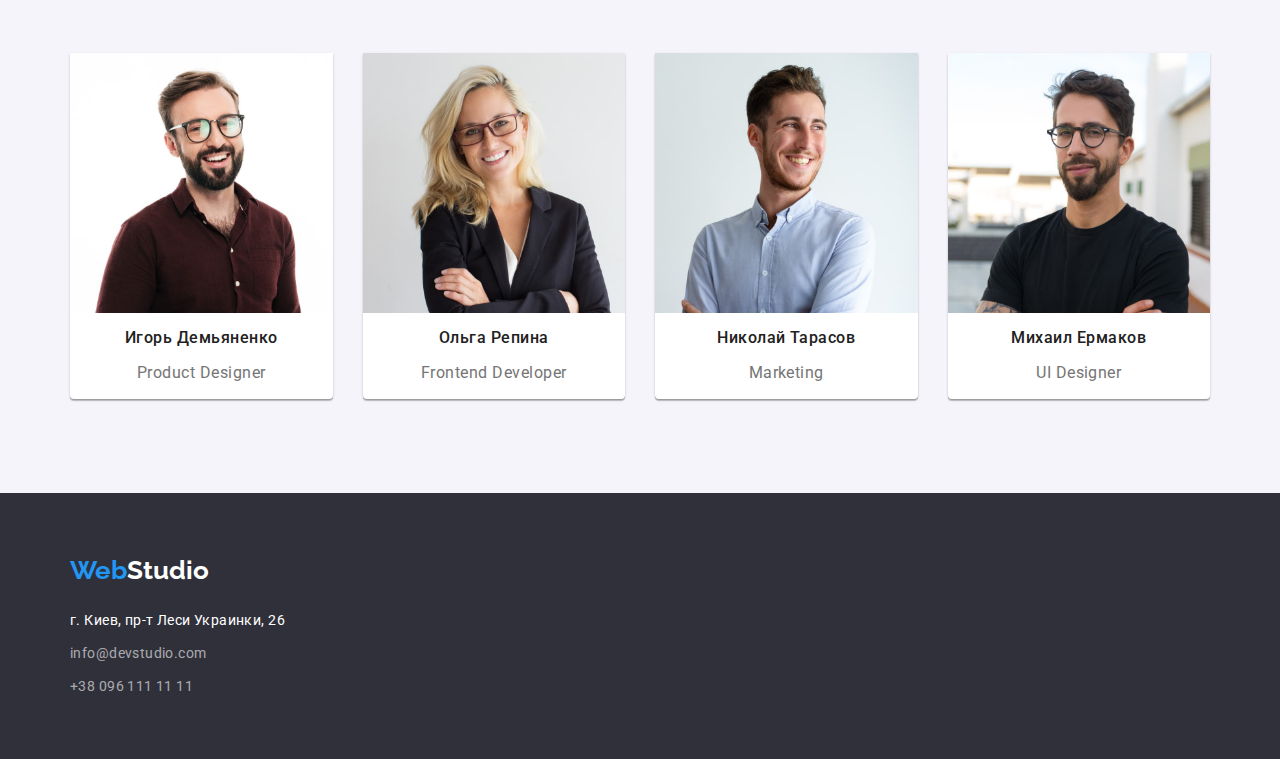
==== commit b2561bca: "212121" ====
--- a/index.html
+++ b/index.html
@@ -40,7 +40,7 @@
       <section>
          <div class="conteiner features-conteiner">
             <h2 class="visually-hidden"> Наши приемущества</h2>
-            <ul class="features list">
+            <ul class="features list section">
                <li class="features-item">
                   <h3 class="features-title">
                   Внимание к деталям
@@ -77,8 +77,8 @@
          </div>
       </section> 
                               <!-- часть с картинками -->
-      <section class="section-services"> 
-         <div class="conteiner">   
+      <section class="section-services "> 
+         <div class="conteiner section">   
             <h2 class="employment-title">
                Чем мы занимаемся
             </h2>
@@ -90,7 +90,7 @@
          </div>
       </section>
                                  <!--наша команда-->
-      <section class="team-section">
+      <section class="team-section section">
          <div class="conteiner">
             <h2 class="employment-title team">
                Наша команда
--- a/css/style.css
+++ b/css/style.css
@@ -1,12 +1,3 @@
-/*html{
-   box-sizing: border-box;
-}
-*,
-*::after,
-*::before{
-   box-sizing: inherit;
-}*/
-
 :root{
    --text-active:#2196F3;
    --text-header:#212121;
@@ -50,7 +41,10 @@
    margin: 0;
    padding: 0;
 }
-
+.section{
+   padding-top: 94px;
+   padding-bottom: 94px;
+}
 /*line-height:1.33*/
                               /*Шапка*/
 .header{
@@ -139,6 +133,8 @@
 
 .footer-content{
    background: #2F303A;
+   padding-top: 60px;
+   padding-bottom: 60px;
 }
 .studio-logo{
    color: var(--background-section);
@@ -146,30 +142,29 @@
 .location{
    color: var(--background-section);
 }
+.address-content{
+   margin-top: 20px;
+}
 .address-item{
    font-style: normal;
    font-weight: normal;
    font-size: 14px;
    line-height: 1.71;
    letter-spacing: 0.03em;
-   
+}
+.address-item:not(:last-child){
+   margin-bottom: 9px;
 }
 .footer-contacts{
    color: rgba(255, 255, 255, 0.6);
+
 }
 .footer-contacts:hover,
 .footer-contacts:focus{
    color: var(--text-active);
 }
                               /*cервисы 1cтр*/
-
-
-.main-content{
-   border: 1px;
-}
-
-
-
+                              
                               /*заказать услугу*/
 
 
@@ -216,7 +211,6 @@
 }
 .features{
    background-color: var(--background-section);
-   margin-top: 95px;
    display: flex;
 
 }
@@ -261,8 +255,8 @@
    text-align: center;
    letter-spacing: 0.03em;
    color: var(--text-header);
-   margin-top: 94px;
-   margin-bottom: 0;
+   margin: -94px auto 0 auto;
+   
 }
 .employment-list{
    display: flex;
@@ -270,9 +264,6 @@
    flex-basis: calc(100% / 3 - 30px);
 }
 
-/*.employment-item{
-   margin-right: 30px;
-}*/
 .employment-item:not(:last-child){
    margin-right: 30px;
 }
@@ -280,8 +271,6 @@
                                /*наша команда */
 .team-section{
    background: #F5F4FA;
-   margin-top: 94px;
-   padding-top: 94px;
 }
 .team{
    margin-top: 0;
@@ -296,7 +285,6 @@
    box-shadow: 0px 1px 3px rgba(0, 0, 0, 0.12), 0px 1px 1px rgba(0, 0, 0, 0.14), 0px 2px 1px rgba(0, 0, 0, 0.2);
    border-radius: 0px 0px 4px 4px;
    /*border: 1px solid #212121;*/
-   margin-bottom: 94px;
 }
 .developer-item:not(:last-child){
    margin-right: 30px;
@@ -330,8 +318,15 @@
    color: var(--background-section);
    background-color: var(--text-active )
 }
+.filter{ 
+   display: flex;
+   justify-content: center;
+}
+.filter-item:not(:last-child){
+   margin-right: 8px;
+}
+
 .button-filter{
-   font-family:inherit;
    font-style: normal;
    font-weight: 500;
    font-size: 16px;
@@ -343,14 +338,17 @@
    box-shadow: 0px 3px 1px rgba(0, 0, 0, 0.1), 0px 1px 2px rgba(0, 0, 0, 0.08), 0px 2px 2px rgba(0, 0, 0, 0.12);
    border-radius: 4px;
    padding: 6px 22px;
+   border-color: transparent;
    }
                                  /*секция фото*/
 .works-text-box {
-   font-weight: bold;
+   font-weight: 700;
    font-size: 18px;
    line-height: 2.0;
    letter-spacing: 0.06em;
    color: var(--text-header);
+   margin-left: 24px;
+   margin-bottom: 4px;
 }
 .text-caption{
    font-style: normal;
@@ -359,5 +357,24 @@
    line-height: 1.8;
    letter-spacing: 0.03em;
    color: var(--color-text);
-}
-/**/+   margin: 0 auto 20px 24px;
+}
+
+
+.works{
+   display: flex;
+   margin-top: 50px;
+   flex-wrap: wrap;
+   margin-left: -30px;
+}
+.works-item{
+   margin-left: 30px;
+   margin-bottom: 30px;
+   flex-basis: calc((100% - 3 * 30px) / 3);
+   background: #FFFFFF;
+   border: 1px solid #EEEEEE;
+   box-sizing: border-box;
+}
+.works-item:nth-last-child(-n+3){
+   margin-bottom: 0;
+}
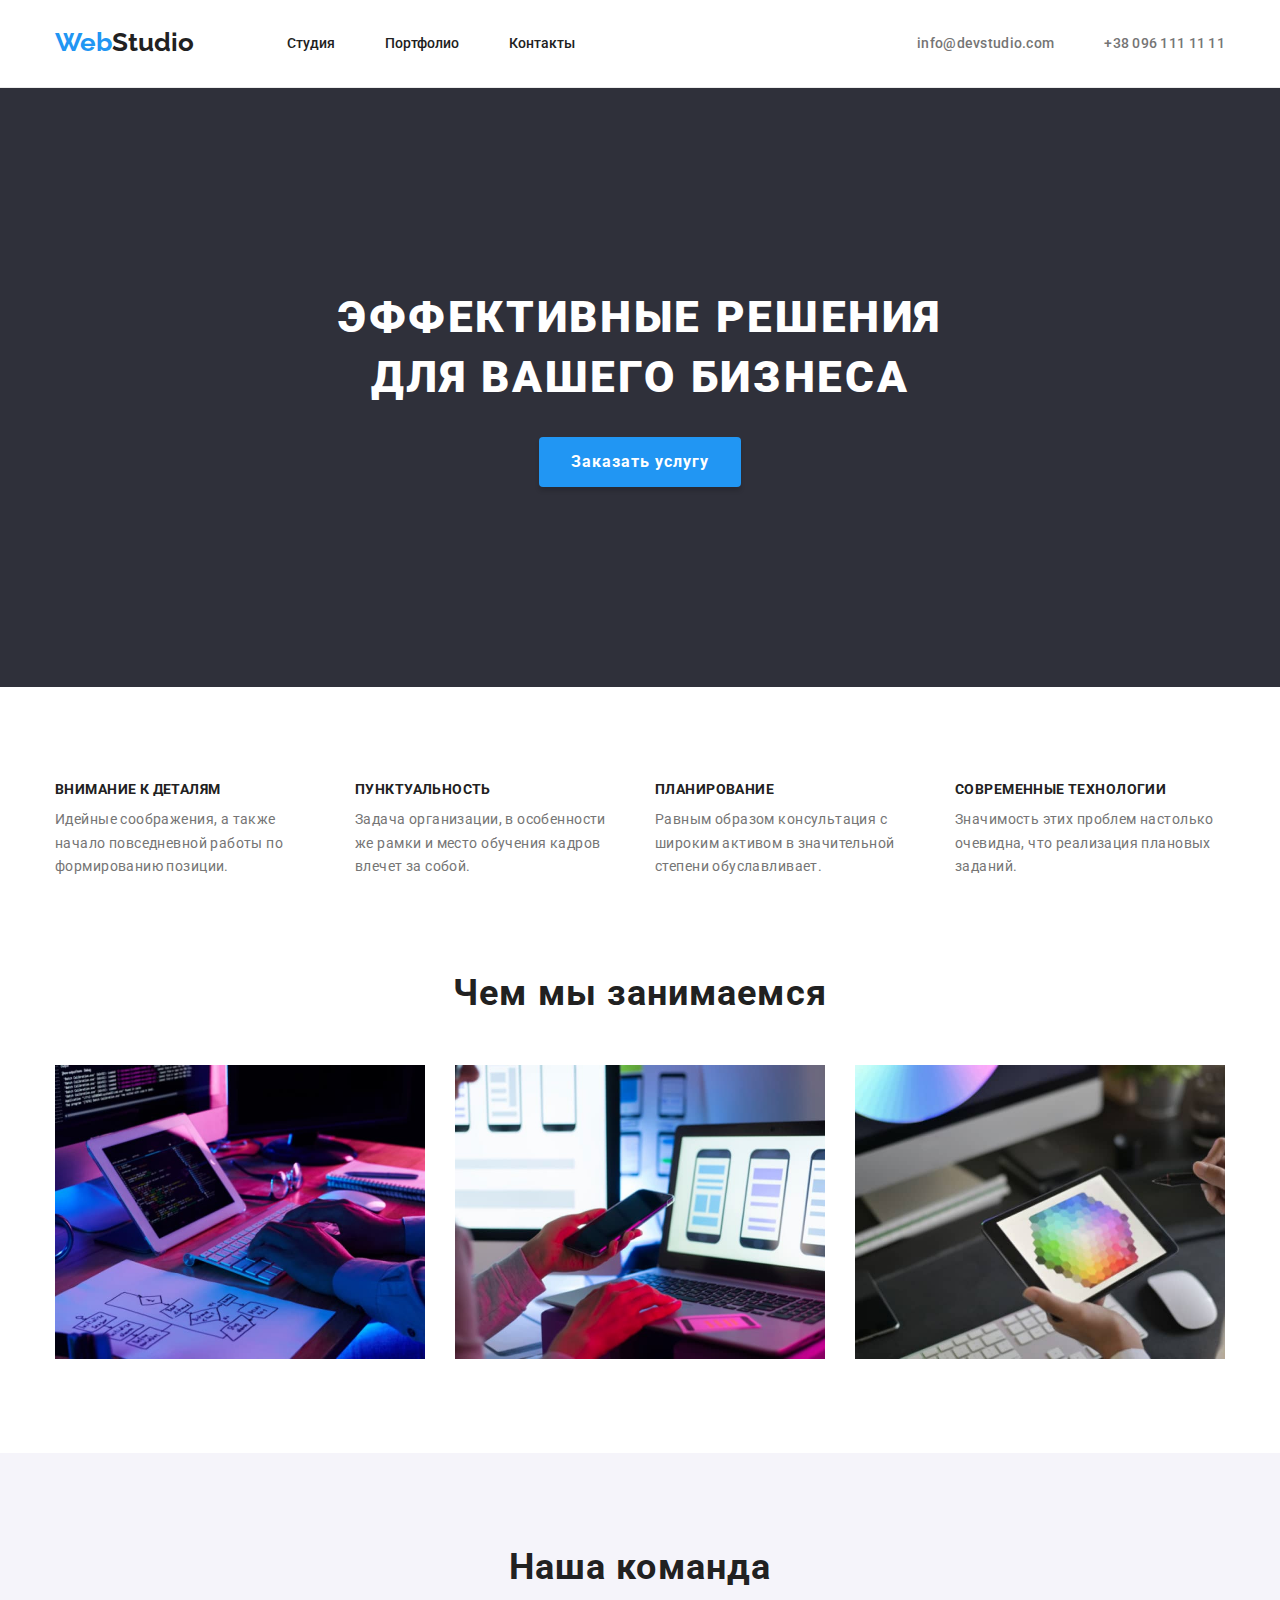
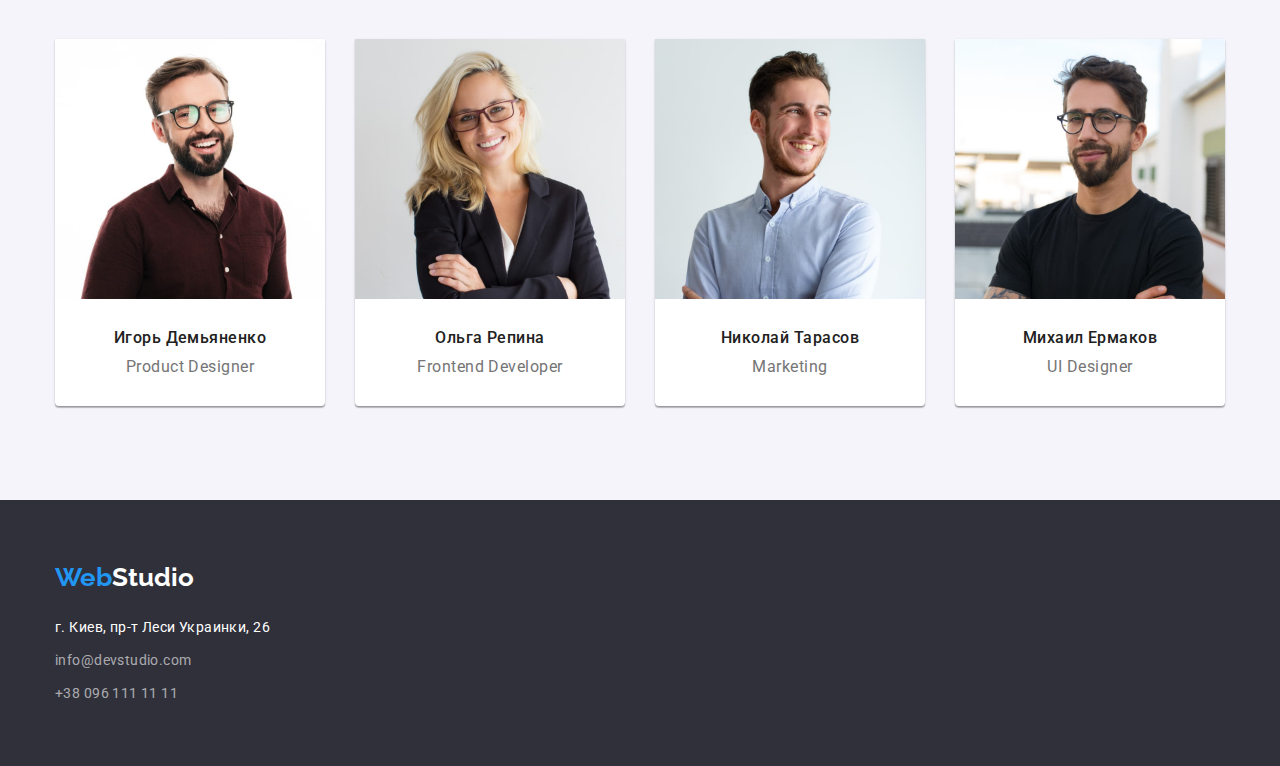
==== commit 104f53a3: "212121" ====
--- a/index.html
+++ b/index.html
@@ -16,13 +16,13 @@
          <div class="conteiner  head-conteiner">
             <nav class="nav-conteiner">
                <a href="" class="logo link"><span class="web-logo">Web</span>Studio</a>
-               <ul class="site-nav list">
+               <ul class="site-nav">
                   <li class="site-nav-item"><a href="./index.html" class="site-nav-link link">Студия</a></li>
                   <li class="site-nav-item"><a href="./portfolio.html" class="site-nav-link link">Портфолио</a></li>
                   <li class="site-nav-item"><a href="" class="site-nav-link link">Контакты</a></li>
                </ul>
             </nav>
-               <ul class="site-contacts list">
+               <ul class="site-contacts">
                   <li class="site-contacts-item"><a href="mailto:info@devstudio.com" class="contacts link">info@devstudio.com</a></li> 
                   <li class="site-contacts-item"><a href="tel:+380961111111" class="contacts link">+38 096 111 11 11</a></li>
                </ul>
@@ -30,17 +30,17 @@
       </header>
                            <!-- основная часть--> 
    <main class="main-content" >
-      <section class="title-part">
-         <h1 class="title-business">
+      <section class="hero">
+         <h1 class="title-hero">
             Эффективные решения для вашего бизнеса
          </h1>
                <button type="button" class="button">Заказать услугу</button>
       </section>
                            <!--заголовки и текст-->
-      <section>
-         <div class="conteiner features-conteiner">
+      <section class="section">
+         <div class="conteiner">
             <h2 class="visually-hidden"> Наши приемущества</h2>
-            <ul class="features list section">
+            <ul class="features">
                <li class="features-item">
                   <h3 class="features-title">
                   Внимание к деталям
@@ -77,12 +77,12 @@
          </div>
       </section> 
                               <!-- часть с картинками -->
-      <section class="section-services "> 
-         <div class="conteiner section">   
+      <section class="section section-services "> 
+         <div class="conteiner">   
             <h2 class="employment-title">
                Чем мы занимаемся
             </h2>
-               <ul class="employment-list list link">
+               <ul class="employment-list">
                   <li class="employment-item"><img src="img/image2.jpg" alt="работа с кодом" width="370" height="294"></li>
                   <li class="employment-item"><img src="img/image0.jpg" alt="работа на ноутбуке" width="370" height="294"></li>
                   <li class="employment-item"><img src="img/image1.jpg" alt="работа с графикой" width="370" height="294"></li>
@@ -95,27 +95,29 @@
             <h2 class="employment-title team">
                Наша команда
             </h2>
-               <ul class="team-list list link">
+               <ul class="team-list">
                   <li class="developer-item"> 
                      <img src="img/image3.jpg" alt="Фото Игорь Демьяненко" width="270" height="260">
+                     <div class="team-card">
                      <h3 class="name-developer"> Игорь Демьяненко </h3>
                      <p class="text-foto-team"><span lang="en">Product Designer</span></p>
+                  </div>
                   </li>
                   <li class="developer-item"> 
                      <img src="img/image4.jpg" alt="Фото Ольга Репина" width="270" height="260">
-                     <h3 class="name-developer"> Ольга Репина </h3>
+                     <div class="team-card"><h3 class="name-developer"> Ольга Репина </h3>
                      <p class="text-foto-team"><span lang="en">Frontend Developer</span></p>
-                  </li>
+                  </div></li>
                   <li class="developer-item">  
                      <img src="img/image5.jpg" alt="Фото Николай Тарасов" width="270" height="260">
-                     <h3 class="name-developer"> Николай Тарасов </h3>
+                     <div class="team-card"><h3 class="name-developer"> Николай Тарасов </h3>
                      <p class="text-foto-team"><span lang="en">Marketing</span></p>
-                  </li>
+                  </div></li>
                   <li class="developer-item"> 
                      <img src="img/image6.jpg" alt="Фото Михаил Ермаков" width="270" height="260">
-                     <h3 class="name-developer"> Михаил Ермаков </h3>
+                     <div class="team-card"><h3 class="name-developer"> Михаил Ермаков </h3>
                      <p class="text-foto-team"><span lang="en">UI Designer</span></p>
-                  </li>
+                  </div></li>
                </ul>
          </div>
       </section>
@@ -123,9 +125,9 @@
                               <!-- заключение-->
       <footer class="footer-content">
          <div class="conteiner">
-            <a href="" class="logo link"><span class="web-logo">Web</span><span class="studio-logo">Studio</span></a>
+            <a href="" class="footer-logo link"><span class="web-logo">Web</span>Studio</a>
             <address class="address-content">
-               <ul class="address list"> 
+               <ul class="address"> 
                   <li class="address-item"><a href="https://goo.gl/maps/DuuJPhPLTHRqAcxPA" class="location link"> г. Киев, пр-т Леси Украинки, 26</a></li>           
                   <li class="address-item"><a href="mailto:info@devstudio.com" class="footer-contacts link">info@devstudio.com</a></li>
                   <li class="address-item"><a href="tel:+380961111111" class="footer-contacts link">+38 096 111 11 11</a></li>           
--- a/css/style.css
+++ b/css/style.css
@@ -12,6 +12,10 @@
 img{
    display: block;
    max-width: 100%;
+   height: auto;
+}
+h1,h2,h3,p{
+   margin: 0;
 }
 
 /* что бы убрать точки (класс списка)*/
@@ -38,6 +42,7 @@
    margin: -1px;
 }
 ul{
+   list-style: none;
    margin: 0;
    padding: 0;
 }
@@ -57,7 +62,7 @@
 }
 
 .conteiner{
-   width: 1170px;
+   width: 1200px;
    margin: 0 auto;
    padding-left: 15px;
    padding-right: 15px;
@@ -136,8 +141,12 @@
    padding-top: 60px;
    padding-bottom: 60px;
 }
-.studio-logo{
-   color: var(--background-section);
+.footer-logo{
+   color: var(--background-section);
+   font-family: 'Raleway';
+   font-weight: 700;
+   font-size: 26px;
+   line-height: 1.38;
 }
 .location{
    color: var(--background-section);
@@ -169,28 +178,34 @@
 
 
 
-.title-part{
+.hero{
    background-color: #2F303A;
-   width: 1600px;
-   height: 600px;
+   max-width: 1600px;
    margin-left: auto;
-   margin-right: auto;
-   padding: 200px 452px 0 452px;
-   text-align: center;
-}
-.title-business{
+   margin-right: auto; 
+   text-align: center;
+   padding: 200px 0;
+   /*height: 600px;
+   padding: 200px 452px 0 452px;*/
+   
+}
+.title-hero{
    font-weight: 900;
    font-size: 44px;
    line-height: 1.36;
    letter-spacing: 0.06em;
    text-transform: uppercase;   
    color: var(--background-section);
-   margin: 30px;
+   margin-bottom: 30px;
    padding: 0;
+   width: 696px;
+   margin-right: auto;
+   margin-left: auto;
 }
 .button{
    background: var(--text-active);
    color: var(--background-section);
+   border: transparent;
    font-family: inherit;
    font-weight: 700;
    font-size: 16px;
@@ -206,35 +221,31 @@
 }
 
                               /*заголовки и текст*/
-.features-conteiner{
-   
-}
+
 .features{
    background-color: var(--background-section);
    display: flex;
-
+}
+
+.features-text{
+   margin-top: 0px;
+}
+.section-services{
+   background: #ffffff;
+   padding-top: 0;
 }
 .features-title{
+   font-style: normal;
+   font-weight: 700;
+   font-size: 14px;
+   line-height: 1.2;
+   letter-spacing: 0.03em;
+   text-transform: uppercase;
+   color: var(--text-header);
    margin-top: 0;
    margin-bottom: 10px;
 }
 .features-text{
-   margin-top: 0px;
-}
-.section-advanteges,
-.section-services{
-   background: #ffffff;
-}
-.features-title{
-   font-style: normal;
-   font-weight: 700;
-   font-size: 14px;
-   line-height: 1.2;
-   letter-spacing: 0.03em;
-   text-transform: uppercase;
-   color: var(--text-header);
-}
-.features-text{
    font-style: normal;
    font-weight: 400;
    font-size: 14px;
@@ -255,7 +266,6 @@
    text-align: center;
    letter-spacing: 0.03em;
    color: var(--text-header);
-   margin: -94px auto 0 auto;
    
 }
 .employment-list{
@@ -289,6 +299,9 @@
 .developer-item:not(:last-child){
    margin-right: 30px;
 }
+.team-card{
+   padding: 30px 0;
+}
 .name-developer{
    font-style: normal;
    font-weight: 500;
@@ -297,6 +310,7 @@
    text-align: center;
    letter-spacing: 0.03em;
    color: var(--text-header);
+   margin-bottom: 10px;
 }
 .text-foto-team{
    font-style: normal;
